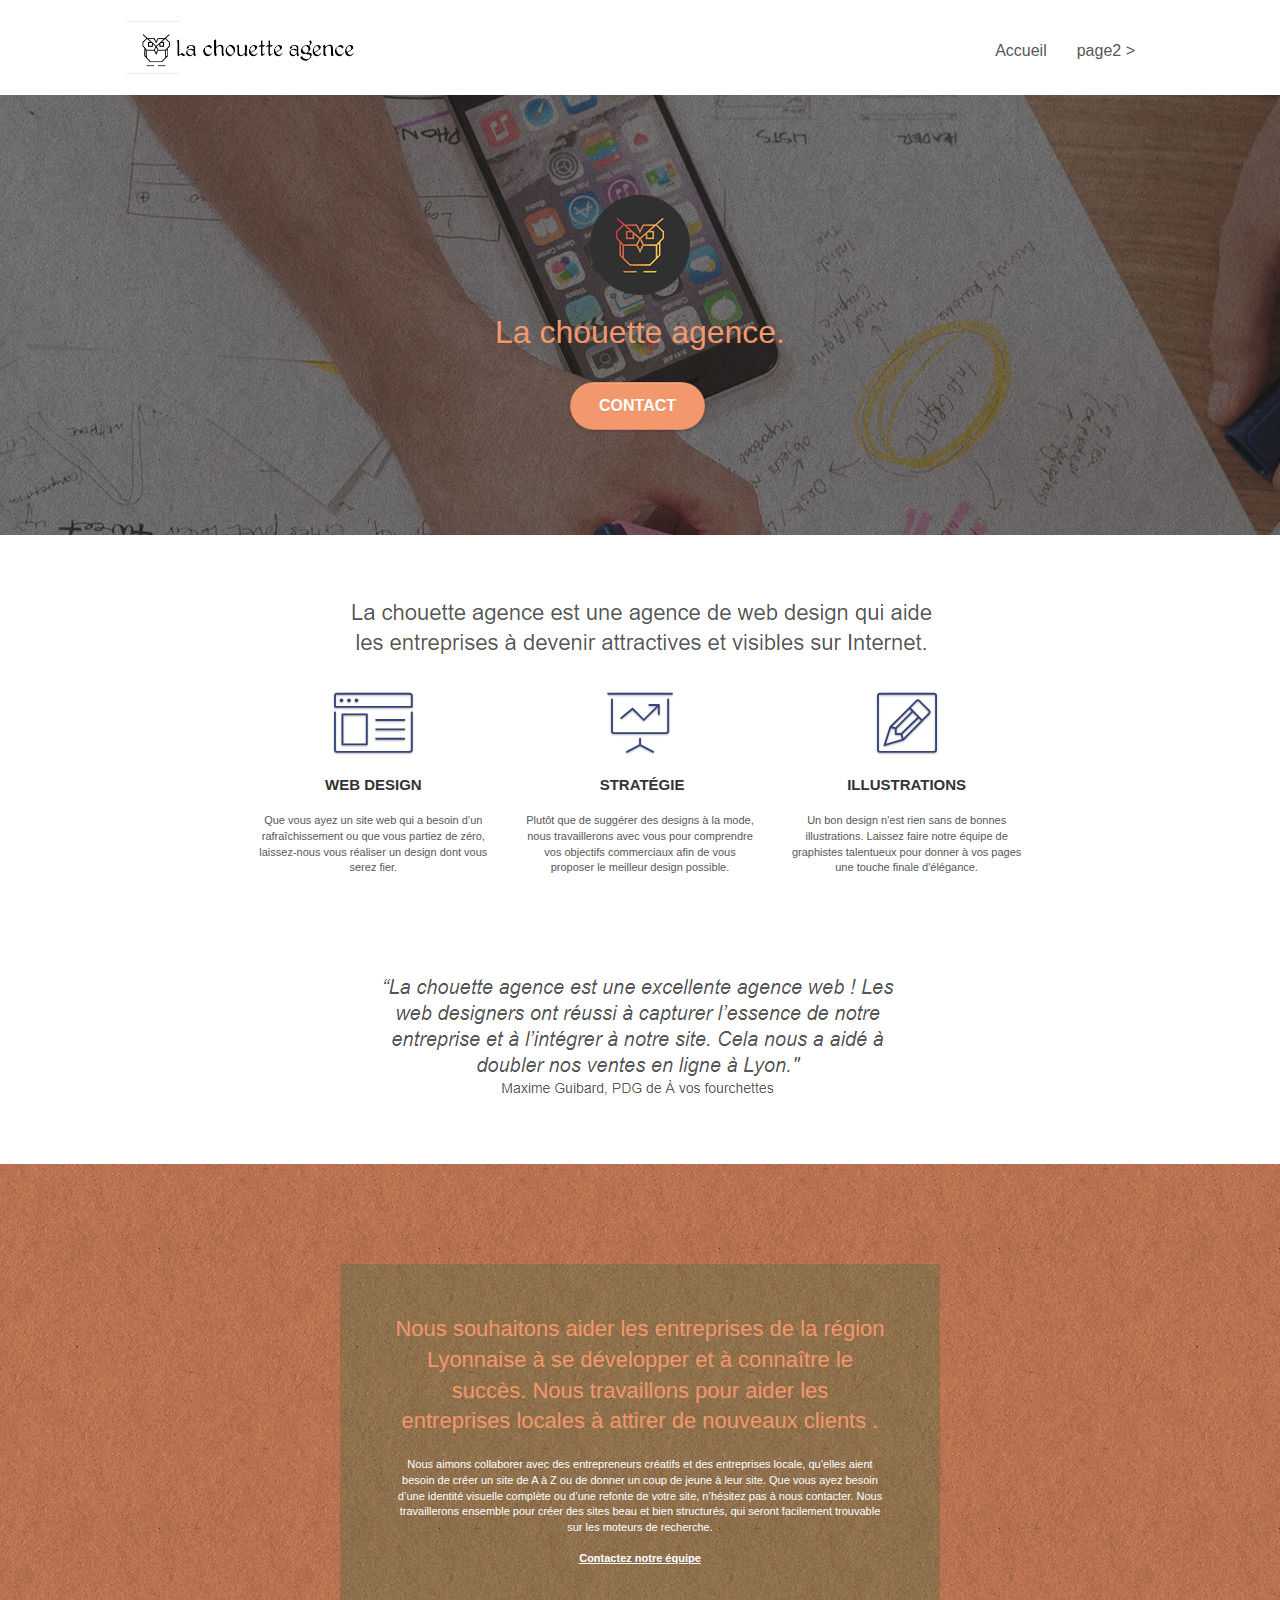
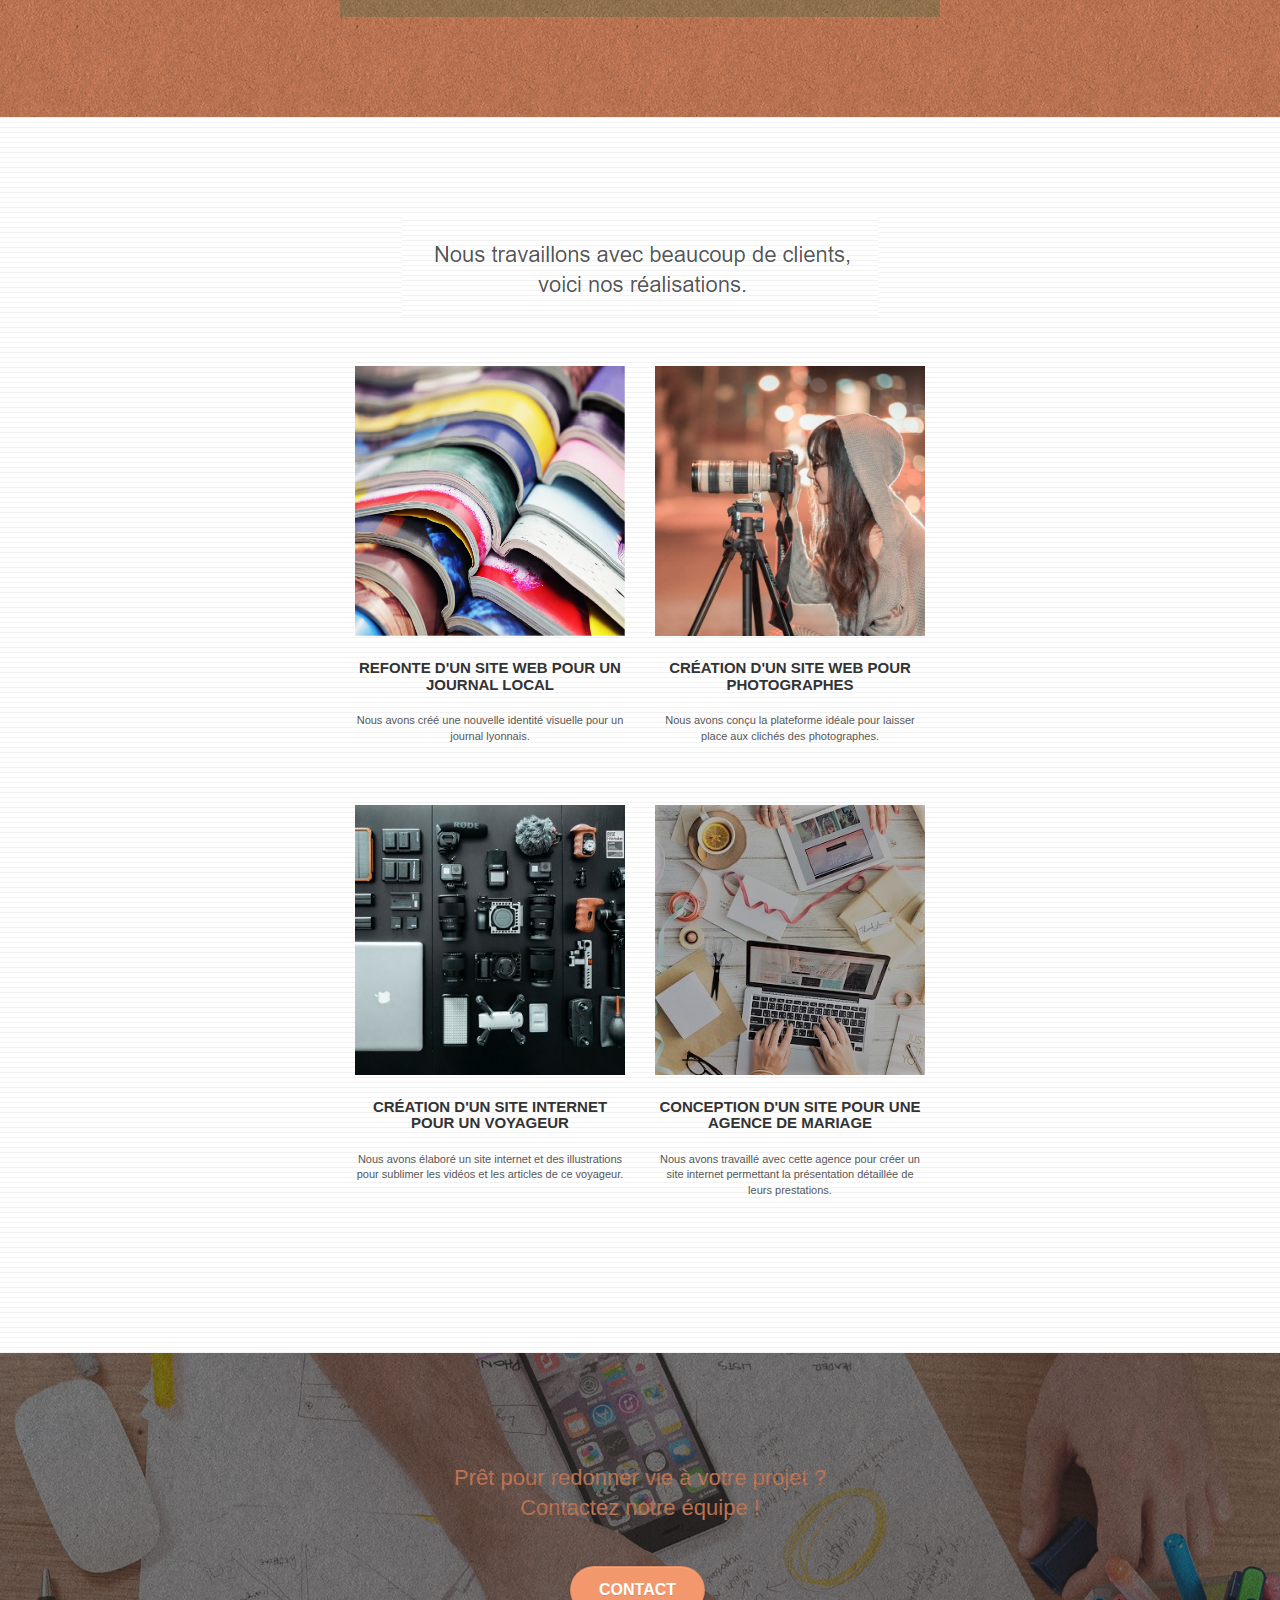
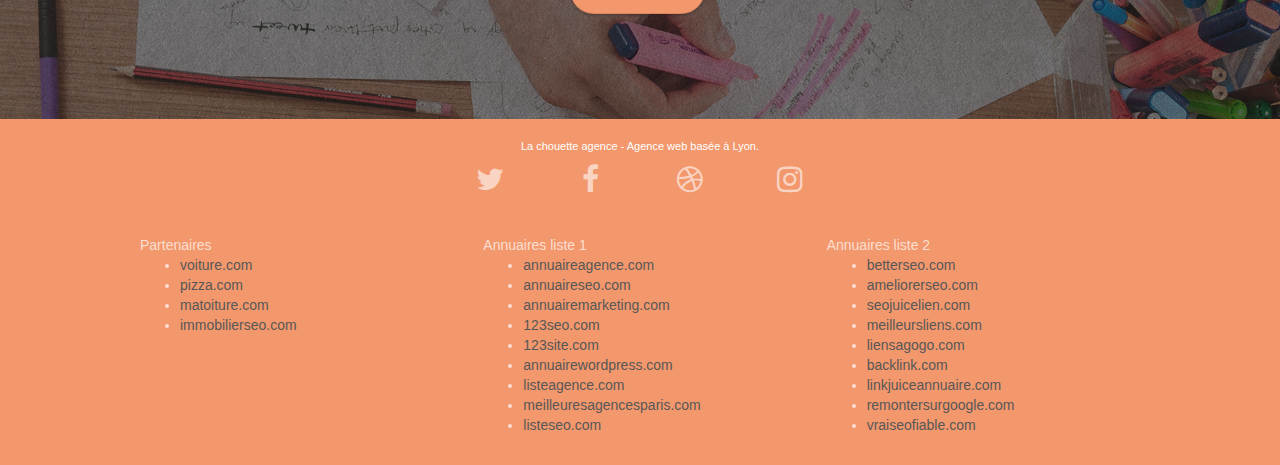
==== index.html @ da42b23b "Add project files" ====
<!doctype html>
<html lang="Default">
<head>
    <meta charset="utf-8">
    <meta name="keywords" content="seo, google, site web, site internet, agence design paris, agence design, agence design,agence design,agence design,agence design,agence design,agence design,agence design,agence design">
    <meta name="description" content="">
    <meta name="viewport" content="width=device-width, initial-scale=1.0, viewport-fit=cover">
    <link rel="shortcut icon" type="image/png" href="favicon.jpg">
    
	<link rel="stylesheet" type="text/css" href="./css/bootstrap.css">
	<link rel="stylesheet" type="text/css" href="style.css">
	<link rel="stylesheet" type="text/css" href="./css/font-awesome.css">
	<link rel="stylesheet" type="text/css" href="./css/et-line.css">
	
    
	<script src="./js/jquery-2.1.0.js"></script>
	<script src="./js/bootstrap.js"></script>
	<script src="./js/blocs.js"></script>
	<script src="./js/jquery.touchSwipe.js" defer></script>
	<script src="./js/gmaps.js"></script>

    <title>.</title>

    
<!-- Analytics -->
 
<!-- Analytics END -->
    
</head>
<body>
<!-- Principal conteneur -->
<div class="page-container">
    
<!-- bloc-0 -->
<div class="bloc bgc-white l-bloc " id="bloc-0">
	<div class="container bloc-sm">

		<nav class="navbar row">
			<div class="navbar-header">
				<div class="keywords" style="color:#cccccc;font-size:1px;">Agence web à paris, stratégie web, web design, illustrations, design de site web, site web, web, internet, site internet, site</div>
				<a class="navbar-brand" href="index.html"><img src="img/la-chouette-agence.png" alt="paris web design logo agence web meilleure agence" height="40" /></a>
				<div class="keywords" style="color:#cccccc;font-size:1px;">Agence web à paris, stratégie web, web design, illustrations, design de site web, site web, web, internet, site internet, site</div>
				<button id="nav-toggle" type="button" class="ui-navbar-toggle navbar-toggle" data-toggle="collapse" data-target=".navbar-1">
					<span class="sr-only">Toggle navigation</span><span class="icon-bar"></span><span class="icon-bar"></span><span class="icon-bar"></span>
				</button>
			</div>
			<div class="collapse navbar-collapse navbar-1 special-dropdown-nav">
				<ul class="site-navigation nav navbar-nav">
					<li>
						<a href="index.html">Accueil</a>
					</li>
					<li>
					</li>
					<li>
						<a href="page2.html">page2 &gt;</a>
					</li>
				</ul>
			</div>
		</nav>
	</div>
</div>
<!-- bloc-0 END -->

<!-- bloc-1-presentation -->
<div class="bloc bgc-dark-slate-blue bg-banniere d-bloc bg-t-edge bloc-bg-texture texture-paper b-parallax" id="bloc-1-hero">
	<div class="container bloc-lg">
		<div class="row tight-width-whitespace">
			<div class="col-sm-12">
				<img src="img/logo.png" class="center-block image-resize-mode" width="100" alt="La chouette agence, agence web paris, création logo paris" />
				<h1 class="text-center hero-bloc-text tc-white ">
					La chouette agence.
				</h1>
				<div class="text-center">
					<a href="page2.html" class="btn btn-lg btn-clean btn-rd cta-hero btn-atomic-tangerine" id="cta-hero">Contact</a>
				</div>
			</div>
		</div>
	</div>
</div>
<!-- bloc-1-presentation END -->

<!-- bloc-2-services -->
<div class="bloc bgc-white l-bloc" id="bloc-2-services">
	<div class="container bloc-md">
		<div class="row">
			<div class="col-sm-12 text-center">
				<img alt="agence web, agence web paris, web design paris, stratégie web" src="img/title.png" />
			</div>
		</div>
		<div class="row voffset-lg med-width-whitespace">
			<div class="col-sm-4">
				<div class="text-center">
					<span class="et-icon-browser sm-shadow icon-dark-slate-blue icons icon-lg"></span>
				</div>
				<h3 class="mg-md text-center">
					Web design
				</h3>
				<p class="text-center ">
					Que vous ayez un site web qui a besoin d&rsquo;un rafraîchissement ou que vous partiez de zéro, laissez-nous vous réaliser un design dont vous serez fier.
				</p>
			</div>
			<div class="col-sm-4">
				<div class="text-center">
					<span class="et-icon-presentation sm-shadow icon-dark-slate-blue icons icon-lg"></span>
				</div>
				<h3 class="mg-md text-center">
					&nbsp;Stratégie
				</h3>
				<p class="text-center ">
					Plutôt que de suggérer des designs à la mode, nous travaillerons avec vous pour comprendre vos objectifs commerciaux afin de vous proposer le meilleur design possible.<br>
				</p>
			</div>
			<div class="col-sm-4">
				<div class="text-center">
					<span class="et-icon-edit sm-shadow icon-dark-slate-blue icons icon-lg"></span>
				</div>
				<h3 class="mg-md text-center">
					Illustrations
				</h3>
				<p class="text-center ">
					Un bon design n'est rien sans de bonnes illustrations. Laissez faire notre équipe de graphistes talentueux pour donner à vos pages une touche finale d'élégance.
				</p>
			</div>
		</div>
		<div class="row voffset-lg voffset">
			<div class="col-xs-12 col-md-8 col-md-offset-2 text-center">
				<img alt="agence web, agence web paris, web design paris, stratégie web" src="img/citation.png" />

			</div>
		</div>
	</div>
</div>
<!-- bloc-2-services END -->

<!-- bloc-3-what-i-do -->
<div class="bloc tc-white bgc-atomic-tangerine bg-presentation d-bloc bloc-bg-texture texture-paper b-parallax" id="bloc-3-what-i-do">
	<div class="container bloc-lg">
		<div class="row tight-width-whitespace black-background">
			<div class="col-sm-12">
				<h2 class="mg-md text-center tc-white">
					Nous souhaitons aider les entreprises de la région Lyonnaise à se développer et à connaître le succès. Nous travaillons pour aider les entreprises locales à attirer de nouveaux clients .<br>
				</h2>
				<p class="text-center white">
					Nous aimons collaborer avec des entrepreneurs créatifs et des entreprises locale, qu’elles aient besoin de créer un site de A à Z ou de donner un coup de jeune à leur site. Que vous ayez besoin d’une identité visuelle complète ou d’une refonte de votre site, n’hésitez pas à nous contacter. Nous travaillerons ensemble pour créer des sites beau et bien structurés, qui seront facilement trouvable sur les moteurs de recherche. <br><br><a class="ltc-white bold-link" href="page2.html">Contactez notre équipe</a><br>
				</p>
			</div>
		</div>
	</div>
</div>
<!-- bloc-3-what-i-do END -->

<!-- bloc-4-portfolio -->
<div class="bloc bgc-white bg-lines-h2-bg bg-repeat l-bloc" id="bloc-4-portfolio">
	<div class="container bloc-lg">
		<div class="row">
			<div class="col-sm-12 text-center">
				<img alt="agence web, agence web paris, web design paris, stratégie web" src="img/title2.png" />
			</div>
		</div>
		<div class="row tight-width-whitespace portfolio-row">
			<div class="col-sm-6">
				<a href="#" data-lightbox="img/1.jpg" data-gallery-id="gallery-1" data-caption="Refonte d'un site web pour un journal local" data-frame="snapshot-lb"><img src="img/1.jpg" alt="paris web design logo agence web meilleure agence et refonte site web journal" class="img-responsive portfolio-thumb" /></a>
				<h3 class="mg-md text-center">
					Refonte d'un site web pour un journal local
				</h3>
				<p class="text-center">
					Nous avons créé une nouvelle identité visuelle pour un journal lyonnais.
				</p>
			</div>
			<div class="col-sm-6">
				<a href="#" data-lightbox="img/2.jpg" data-gallery-id="gallery-1" data-caption="Création d'un site web pour photographes" data-frame="snapshot-lb"><img src="img/2.jpg" class="img-responsive portfolio-thumb" alt="paris web design logo agence web meilleure agence, Création d'un site web pour photographes" /></a>
				<h3 class="mg-md text-center">
					Création d'un site web pour photographes
				</h3>
				<p class="text-center">
					Nous avons conçu la plateforme idéale pour laisser place aux clichés des photographes.
				</p>
			</div>
		</div>
		<div class="row tight-width-whitespace portfolio-row">
			<div class="col-sm-6">
				<a href="#" data-lightbox="img/3.bmp" data-gallery-id="gallery-1" data-caption="Création d'un site internet pour un voyageur" data-frame="snapshot-lb"><img src="img/3.bmp" class="img-responsive portfolio-thumb" alt="paris web design logo agence web meilleure agence, Création d'un site web pour voyageur"/></a>
				<h3 class="mg-md text-center">
					Création d'un site internet pour un voyageur
				</h3>
				<p class="text-center">
					Nous avons élaboré un site internet et des illustrations pour sublimer les vidéos et les articles de ce voyageur.
				</p>
			</div>
			<div class="col-sm-6">
				<a href="#" data-lightbox="img/4.bmp" data-gallery-id="gallery-1" data-caption="Conception d'un site pour une agence de mariage" data-frame="snapshot-lb"><img src="img/4.bmp" class="img-responsive portfolio-thumb" alt="paris web design logo agence web meilleure agence, Création d'un site web pour agence de mariage" /></a>
				<h3 class="mg-md text-center">
					Conception d'un site pour une agence de mariage
				</h3>
				<p class="text-center">
					Nous avons travaillé avec cette agence pour créer un site internet permettant la présentation détaillée de leurs prestations.
				</p>
			</div>
		</div>
	</div>
</div>
<!-- bloc-4-portfolio END -->

<!-- bloc-5-cta -->
<div class="bloc bgc-dark-slate-blue bg-banniere d-bloc bloc-bg-texture texture-paper" id="bloc-5-cta">
	<div class="container bloc-lg">
		<div class="row">
			<h2 class="mg-md text-center tc-white">
				Prêt pour redonner vie à votre projet ?<br>Contactez notre équipe !
			</h2>
			<div class="col-sm-12 text-center">
				<a href="page2.html" class="btn btn-atomic-tangerine btn-clean btn-rd btn-lg cta-hero">Contact</a>
			</div>
		</div>
	</div>
</div>
<!-- bloc-5-cta END -->

<!-- Footer - bloc-8 -->
<div class="bloc bgc-atomic-tangerine d-bloc" id="bloc-8">
	<div class="container bloc-sm">
		<div class="row">
			<div class="col-sm-12">
				<p class="text-center white">
					La chouette agence - Agence web basée à Lyon.<br>
				</p>
				<div class="row row-no-gutters social">
					<div class="col-sm-3">
						<div class="text-center">
							<a class="social" href="index.html"><span class="fa fa-twitter icon-md"></span></a>
						</div>
					</div>
					<div class="col-sm-3">
						<div class="text-center">
							<a class="social" href="index.html"><span class="fa fa-facebook icon-md"></span></a>
						</div>
					</div>
					<div class="col-sm-3">
						<div class="text-center">
							<a class="social" href="index.html"><span class="fa fa-dribbble icon-md"></span></a>
						</div>
					</div>
					<div class="col-sm-3">
						<div class="text-center">
							<a class="social" href="index.html"><span class="fa fa-instagram icon-md"></span></a>
						</div>
					</div>
					<div class="keywords" style="color:#F3976C;">Agence web à paris, stratégie web, web design, illustrations, design de site web, site web, web, internet, site internet, site</div>
				</div>
				<div class="row">
					<div class="col-sm-4">
						Partenaires
							<ul>
								<li><a href="voiture.com">voiture.com</a></li>
								<li><a href="pizza.com">pizza.com</a></li>
								<li><a href="matoiture.com">matoiture.com</a></li>
								<li><a href="immobilierseo.com">immobilierseo.com</a></li>
							</ul>		
					</div>
					<div class="col-sm-4">
						Annuaires liste 1
						<ul>
							<li><a href="annuaireagence.com">annuaireagence.com</a></li>
							<li><a href="annuaireseo.com">annuaireseo.com</a></li>
							<li><a href="annuairemarketing.com">annuairemarketing.com</a></li>
							<li><a href="123seoture.com">123seo.com</a></li>
							<li><a href="123site.com">123site.com</a></li>
							<li><a href="annuairewordpress.com">annuairewordpress.com</a></li>
							<li><a href="listeagence.com">listeagence.com</a></li>
							<li><a href="meilleuresagencesparis.com">meilleuresagencesparis.com</a></li>
							<li><a href="listeseo.com">listeseo.com</a></li>
						</ul>
					</div>
					<div class="col-sm-4">
						Annuaires liste 2
						<ul>
							<li><a href="betterseo.com">betterseo.com</a></li>
							<li><a href="ameliorerseo.com">ameliorerseo.com</a></li>
							<li><a href="seojuicelien.com">seojuicelien.com</a></li>
							<li><a href="meilleursliens.com">meilleursliens.com</a></li>
							<li><a href="liensagogo.com">liensagogo.com</a></li>
							<li><a href="backlink.com">backlink.com</a></li>
							<li><a href="linkjuiceannuaire.com">linkjuiceannuaire.com</a></li>
							<li><a href="remontersurgoogle.com">remontersurgoogle.com</a></li>
							<li><a href="vraiseofiable.com">vraiseofiable.com</a></li>
						</ul>
					</div>
				</div>
			</div>
		</div>
	</div>
</div>
<!-- Footer - bloc-8 END -->

</div>
<!-- Principal conteneur END -->
    

</body>
</html>
---- style.css ----
body {
    margin: 0;
    padding: 0;
    background: #FFF;
    overflow-x: hidden;
    -webkit-font-smoothing: antialiased;
    -moz-osx-font-smoothing: grayscale;
}

a,
button {
    transition: all .3s ease-in-out;
    outline: none!important;
}

a:hover {
    text-decoration: none;
    cursor: pointer;
}

#page-loading-blocs-notifaction {
    position: fixed;
    top: 0;
    bottom: 0;
    width: 100%;
    z-index: 100000;
    background: #FFFFFF url("img/pageload-spinner.gif") no-repeat center center;
}

.bloc {
    width: 100%;
    clear: both;
    background: 50% 50% no-repeat;
    padding: 0 50px;
    -webkit-background-size: cover;
    -moz-background-size: cover;
    -o-background-size: cover;
    background-size: cover;
    position: relative;
}

.bloc .container {
    padding-left: 0;
    padding-right: 0;
}

.bloc-lg {
    padding: 100px 50px;
}

.bloc-md {
    padding: 50px;
}

.bloc-sm {
    padding: 20px 50px;
}

.bg-center,
.bg-l-edge,
.bg-r-edge,
.bg-t-edge,
.bg-b-edge,
.bg-tl-edge,
.bg-bl-edge,
.bg-tr-edge,
.bg-br-edge,
.bg-repeat {
    -webkit-background-size: auto!important;
    -moz-background-size: auto!important;
    -o-background-size: auto!important;
    background-size: auto!important;
}

.bg-repeat {
    background: repeat;
}

.bg-t-edge {
    background: top no-repeat;
}

.bloc-bg-texture::before {
    content: "";
    background-size: 2px 2px;
    position: absolute;
    top: 0;
    bottom: 0;
    left: 0;
    right: 0;
}

.texture-paper::before {
    background: url("img/texture-paper.png");
    background-size: 280px 280px;
}

.b-parallax {
    background-attachment: fixed;
}

.d-bloc {
    color: rgba(255, 255, 255, .7);
}

.d-bloc button:hover {
    color: rgba(255, 255, 255, .9);
}

.d-bloc .icon-round,
.d-bloc .icon-square,
.d-bloc .icon-rounded,
.d-bloc .icon-semi-rounded-a,
.d-bloc .icon-semi-rounded-b {
    border-color: rgba(255, 255, 255, .9);
}

.d-bloc .divider-h span {
    border-color: rgba(255, 255, 255, .2);
}

.d-bloc .a-btn,
.d-bloc .navbar a,
.d-bloc .navbar-brand,
.d-bloc a .icon-sm,
.d-bloc a .icon-md,
.d-bloc a .icon-lg,
.d-bloc a .icon-xl,
.d-bloc h1 a,
.d-bloc h2 a,
.d-bloc h3 a,
.d-bloc h4 a,
.d-bloc h5 a,
.d-bloc h6 a,
.d-bloc p a {
    color: rgba(255, 255, 255, .6);
}

.d-bloc .a-btn:hover,
.d-bloc .navbar a:hover,
.d-bloc .navbar-brand:hover,
.d-bloc a:hover .icon-sm,
.d-bloc a:hover .icon-md,
.d-bloc a:hover .icon-lg,
.d-bloc a:hover .icon-xl,
.d-bloc h1 a:hover,
.d-bloc h2 a:hover,
.d-bloc h3 a:hover,
.d-bloc h4 a:hover,
.d-bloc h5 a:hover,
.d-bloc h6 a:hover,
.d-bloc p a:hover {
    color: rgba(255, 255, 255, 1);
}

.d-bloc .navbar-toggle .icon-bar {
    background: rgba(255, 255, 255, 1);
}

.d-bloc .btn-wire,
.d-bloc .btn-wire:hover {
    color: rgba(255, 255, 255, 1);
    border-color: rgba(255, 255, 255, 1);
}

.d-bloc .panel {
    color: rgba(0, 0, 0, .5);
}

.d-bloc .panel button:hover {
    color: rgba(0, 0, 0, .7);
}

.d-bloc .panel icon {
    border-color: rgba(0, 0, 0, .7);
}

.d-bloc .panel .divider-h span {
    border-color: rgba(0, 0, 0, .1);
}

.d-bloc .panel .a-btn {
    color: rgba(0, 0, 0, .6);
}

.d-bloc .panel .a-btn:hover {
    color: rgba(0, 0, 0, 1);
}

.d-bloc .panel .btn-wire,
.d-bloc .panel .btn-wire:hover {
    color: rgba(0, 0, 0, .7);
    border-color: rgba(0, 0, 0, .3);
}

.d-bloc .panel,
.l-bloc {
    color: rgba(0, 0, 0, .5);
}

.d-bloc .panel button:hover,
.l-bloc button:hover {
    color: rgba(0, 0, 0, .7);
}

.l-bloc .icon-round,
.l-bloc .icon-square,
.l-bloc .icon-rounded,
.l-bloc .icon-semi-rounded-a,
.l-bloc .icon-semi-rounded-b {
    border-color: rgba(0, 0, 0, .7);
}

.d-bloc .panel .divider-h span,
.l-bloc .divider-h span {
    border-color: rgba(0, 0, 0, .1);
}

.d-bloc .panel .a-btn,
.l-bloc .a-btn,
.l-bloc .navbar a,
.l-bloc .navbar-brand,
.l-bloc a .icon-sm,
.l-bloc a .icon-md,
.l-bloc a .icon-lg,
.l-bloc a .icon-xl,
.l-bloc h1 a,
.l-bloc h2 a,
.l-bloc h3 a,
.l-bloc h4 a,
.l-bloc h5 a,
.l-bloc h6 a,
.l-bloc p a {
    color: rgba(0, 0, 0, .6);
}

.d-bloc .panel .a-btn:hover,
.l-bloc .a-btn:hover,
.l-bloc .navbar a:hover,
.l-bloc .navbar-brand:hover,
.l-bloc a:hover .icon-sm,
.l-bloc a:hover .icon-md,
.l-bloc a:hover .icon-lg,
.l-bloc a:hover .icon-xl,
.l-bloc h1 a:hover,
.l-bloc h2 a:hover,
.l-bloc h3 a:hover,
.l-bloc h4 a:hover,
.l-bloc h5 a:hover,
.l-bloc h6 a:hover,
.l-bloc p a:hover {
    color: rgba(0, 0, 0, 1);
}

.l-bloc .navbar-toggle .icon-bar {
    color: rgba(0, 0, 0, .6);
}

.d-bloc .panel .btn-wire,
.d-bloc .panel .btn-wire:hover,
.l-bloc .btn-wire,
.l-bloc .btn-wire:hover {
    color: rgba(0, 0, 0, .7);
    border-color: rgba(0, 0, 0, .3);
}

.voffset {
    margin-top: 30px;
}

.voffset-lg {
    margin-top: 80px;
}

.row-no-gutters {
    margin-right: 0;
    margin-left: 0;
}

.row.row-no-gutters > [class^="col-"],
.row.row-no-gutters > [class*=" col-"] {
    padding-right: 0;
    padding-left: 0;
}

#bloc-1-hero h1 {
    font-size: 32px;
}

.navbar {
    margin-bottom: 0;
    z-index: 1;
}

.navbar-brand {
    height: auto;
    padding: 3px 15px;
    font-size: 25px;
    font-weight: normal;
    font-weight: 600;
    line-height: 44px;
}

.navbar-brand img {
    max-height: 200px;
    margin: 0 5px 0 0;
    display: inline;
}

.navbar-brand img[src$=svg] {
    min-width: 100px;
}

.nav-center .navbar-brand img {
    margin: 0;
}

.navbar .nav {
    padding-top: 2px;
    margin-right: -16px;
    float: right;
    z-index: 1;
}

.nav > li {
    float: left;
    margin-top: 4px;
    font-size: 16px;
}

.navbar-nav .open .dropdown-menu > li > a {
    text-align: inherit;
}

.nav > li a:hover,
.nav > li a:focus {
    background: transparent;
}

.navbar-toggle {
    margin: 10px 10px 0 0;
    border: 0px;
}

.navbar-toggle:hover {
    background: transparent!important;
}

.navbar-toggle .icon-bar {
    background-color: rgba(0, 0, 0, .5);
    width: 26px;
}

.nav-invert .navbar .nav {
    float: left;
}

.nav-invert .navbar-header,
.nav-invert .navbar-brand {
    float: right;
    position: relative;
    z-index: 2;
}

@media (min-width: 768px) {
    .site-navigation {
        position: absolute;
        top: 50%;
        right: 20px;
        transform: translate(0, -50%);
        -webkit-transform: translateY(-50%);
    }
    .nav > li .dropdown-menu a,
    .nav > li .dropdown-menu a:hover {
        color: #484848;
    }
    .nav-invert .site-navigation {
        left: 0;
        right: 0;
    }
    .nav-center {
        text-align: center;
    }
    .nav-center .navbar-header {
        width: 100%;
    }
    .nav-center .navbar-header,
    .nav-center .navbar-brand,
    .nav-center .nav > li {
        float: none;
        display: inline-block;
    }
    .nav-center .site-navigation {
        position: relative;
        width: 100%;
        right: 0;
        margin-right: 0px;
        margin-top: 20px;
    }
    .nav-center.mini-nav .navbar-toggle {
        float: none;
        margin: 10px auto 0;
    }
}

.nav > li > .dropdown a {
    background: none!important;
    display: block;
    padding: 14px 15px;
}

nav .caret {
    margin: 0 5px;
}

.dropdown-menu .dropdown-menu {
    top: -8px;
    left: 100%;
}

.dropdown-menu .dropmenu-flow-right {
    top: 100%;
    left: 0;
    margin-left: -1px;
    border-top-left-radius: 0;
    border-top-right-radius: 0;
}

.dropdown-menu .dropdown span {
    border: 4px solid black;
    border-top-color: transparent;
    border-right-color: transparent;
    border-bottom-color: transparent;
    margin: 6px -5px 0 0!important;
    float: right;
}

.mg-md {
    margin-top: 10px;
    margin-bottom: 20px;
}

.mg-lg {
    margin-top: 10px;
    margin-bottom: 40px;
}

.btn {
    margin: 0 5px 5px 0;
}

.btn.pull-right {
    margin: 0 0 5px 5px;
}

.btn-d,
.btn-d:hover,
.btn-d:focus {
    color: #FFF;
    background: rgba(0, 0, 0, .3);
}

button {
    outline: none!important;
}

.btn-rd {
    border-radius: 40px;
}

.btn-clean {
    border: 1px solid rgba(0, 0, 0, .08);
    border-bottom-color: rgba(0, 0, 0, .1);
    text-shadow: 0 1px 0 rgba(0, 0, 1, .1);
    box-shadow: 0 1px 3px rgba(0, 0, 1, .25), inset 0 1px 0 0 rgba(255, 255, 255, .15);
}

.icon-md {
    font-size: 30px!important;
}

.icon-lg {
    font-size: 60px!important;
}

.sm-shadow {
    text-shadow: 0 1px 2px rgba(0, 0, 0, .3);
}

.panel-sq,
.panel-sq .panel-heading,
.panel-sq .panel-footer {
    border-radius: 0;
}

.panel-rd {
    border-radius: 30px;
}

.panel-rd .panel-heading {
    border-radius: 29px 29px 0 0;
}

.panel-rd .panel-footer {
    border-radius: 0 0 29px 29px;
}

.form-control {
    border-color: rgba(0, 0, 0, .1);
    box-shadow: none;
}

.scrollToTop {
    width: 40px;
    height: 40px;
    position: fixed;
    bottom: 20px;
    right: 20px;
    opacity: 0;
    z-index: 500;
    transition: all .3s ease-in-out;
}

.scrollToTop span {
    margin-top: 6px;
}

.showScrollTop {
    font-size: 14px;
    opacity: 1;
}

a[data-lightbox] {
    position: relative;
    display: block;
    text-align: center;
}

a[data-lightbox]:hover::before {
    content: "+";
    font-family: "HelveticaNeue-Light", "Helvetica Neue Light", "Helvetica Neue", Helvetica, Arial;
    font-size: 32px;
    width: 50px;
    height: 50px;
    margin-left: -25px;
    border-radius: 50%;
    background: rgba(0, 0, 0, .6);
    color: #FFF;
    font-weight: 100;
    z-index: 1;
    position: absolute;
    top: 50%;
    transform: translateY(-50%);
    -webkit-transform: translateY(-50%);
}

a[data-lightbox]:hover img {
    opacity: 0.6;
    -webkit-animation-fill-mode: none;
    animation-fill-mode: none;
}

#lightbox-modal {
    display: flex;
    align-items: center;
}

#lightbox-modal .modal-dialog {
    width: 90%;
    max-width: 900px;
    margin: 0 auto 0;
}

#lightbox-modal .modal-dialog img {
    max-height: 90vh;
    margin: 0 auto;
}

.lightbox-caption {
    padding: 20px;
    color: #FFF;
    background: rgba(0, 0, 0, .5);
    position: absolute;
    left: 15px;
    right: 15px;
    bottom: 5px;
}

.close-lightbox {
    color: #FFF;
    font-size: 30px;
    position: absolute;
    top: 20px;
    right: 20px;
    z-index: 20;
    background: rgba(0, 0, 0, .5);
    border: none;
    line-height: 30px;
    padding: 0 9px 5px;
    opacity: 0.3;
}

.close-lightbox:hover,
.next-lightbox:hover,
.prev-lightbox:hover {
    opacity: 1.0;
    color: #FFF;
}

.next-lightbox,
.prev-lightbox {
    font-size: 20px;
    color: rgba(255, 255, 255, .9);
    background: rgba(0, 0, 0, .5);
    transition: all .2s ease-in-out;
    position: absolute;
    top: 45%;
    z-index: 1;
    opacity: 0.4;
}

.next-lightbox {
    padding: 6px 8px 1px 13px;
    right: 25px;
}

.prev-lightbox {
    padding: 6px 13px 1px 10px;
    left: 25px;
}

.snapshot-lb .modal-body {
    padding-bottom: 45px;
}

.snapshot-lb .lightbox-caption {
    padding: 0;
    color: rgba(0, 0, 0, .5);
    background: none;
}

h1,
h2,
h3,
h4,
h5,
h6,
p,
label,
.btn,
a {
    font-family: "helvetica";
    font-weight: 400;
    color: #575757!important;
}

.container {
    max-width: 1000px;
}

.hero-bloc-text {
    font-size: 38px;
}

.hero-bloc-text-sub {
    font-size: 36px;
}

.statement-bloc-text {
    line-height: 26px;
    font-style: italic;
    font-size: 20px;
    text-align: center;
    font-weight: lighter;
    max-width: 520px;
    margin: auto auto auto auto;
}

p {
    font-size: 11px;
}

.tight-width-whitespace {
    max-width: 600px;
    margin: auto auto auto auto;
}

.h1 {
    font-size: 20px;
    font-family: "Open Sans";
}

.cta-hero {
    margin-top: 22px;
    color: #FFFFFF!important;
    text-transform: uppercase;
    padding: 12px 28px 12px 28px;
    font-size: 16px;
    font-weight: 700;
}

.social {
    max-width: 400px;
    margin: auto auto auto auto;
}

h2 {
    font-size: 22px;
    line-height: 1.4em;
}

h3 {
    font-size: 15px;
    text-transform: uppercase;
    font-weight: 700;
    color: #333333!important;
}

.med-width-whitespace {
    max-width: 800px;
    margin: auto auto auto auto;
    box-shadow: 0px 0px 0px #000000;
}

h1 {
    color: #333333!important;
}

h4 {
    color: #333333!important;
}

.icons {
    margin-bottom: 14px;
    margin-top: 24px;
}

.white {
    color: #FFFFFF!important;
}

.portfolio-thumb {
    margin-bottom: 24px;
}

.portfolio-row {
    margin-bottom: 44px;
    margin-top: 50px;
}

.avatar {
    box-shadow: 0px 4px 9px rgba(0, 0, 0, 0.3);
}

.black-background {
    background-color: rgba(165, 147, 99, 0.7);
    padding: 40px 40px 40px 40px;
}

.bold-link {
    font-weight: 900;
    text-decoration: underline!important;
}

.bgc-white {
    background-color: #FFFFFF;
}

.bgc-dark-slate-blue {
    background-color: #364577;
}

.bgc-atomic-tangerine {
    background-color: #F3976C;
}

.tc-white {
    color: #F3976C!important;
}

.btn-atomic-tangerine {
    background: #F3976C;
    color: #FFFFFF!important;
}

.btn-atomic-tangerine:hover {
    background: #c27956!important;
    color: #FFFFFF!important;
}

.ltc-white {
    color: #FFFFFF!important;
}

.ltc-white:hover {
    color: #cccccc!important;
}

.ltc-atomic-tangerine {
    color: #F3976C!important;
}

.ltc-atomic-tangerine:hover {
    color: #c27956!important;
}

.icon-dark-slate-blue {
    color: #364577!important;
    border-color: #364577!important;
}

.bg-dots-bg {
    background-image: url("img/dots-bg.png");
}

.bg-lines-h2-bg {
    background-image: url("img/lines-h2-bg.png");
}

.bg-banniere {
    background-image: url("img/la-chouette-agence-banniere.jpg");
}

.bg-presentation {
    background-image: url("img/image-de-presentation.bmp");
}

@media (max-width: 1024px) {
    .bloc {
        padding-left: 20px;
        padding-right: 20px;
    }
    .bloc.full-width-bloc,
    .bloc-tile-2.full-width-bloc .container,
    .bloc-tile-3.full-width-bloc .container,
    .bloc-tile-4.full-width-bloc .container {
        padding-left: 0;
        padding-right: 0;
    }
}

@media (max-width: 992px) and (min-width: 768px) {
    .navbar .nav {
        max-width: 80%
    }
    .nav-center.navbar .nav {
        max-width: 100%
    }
}

@media only screen and (min-device-width: 768px) and (max-device-width: 1024px) and (orientation: landscape) {
    .b-parallax {
        background-attachment: scroll;
    }
}

@media only screen and (min-device-width: 1024px) and (max-device-width: 1366px) and (-webkit-min-device-pixel-ratio: 1.5) {
    .b-parallax {
        background-attachment: scroll;
    }
}

@media (max-width: 991px) {
    .container {
        width: 100%;
    }
    .b-parallax {
        background-attachment: scroll;
    }
    .page-container,
    #hero-bloc {
        overflow-x: hidden;
        position: relative;
    }
    .bloc {
        padding-left: constant(safe-area-inset-left);
        padding-right: constant(safe-area-inset-right);
    }
    .bloc-group,
    .bloc-group .bloc {
        display: block;
        width: 100%;
    }
    .bloc-fill-screen .fill-bloc-top-edge,
    .bloc-fill-screen .fill-bloc-bottom-edge {
        padding: 0 20px;
        padding-left: constant(safe-area-inset-left);
        padding-right: constant(safe-area-inset-right);
    }
}

@media (max-width: 767px) {
    .page-container {
        overflow-x: hidden;
        position: relative;
    }
    h1,
    h2,
    h3,
    h4,
    h5,
    h6,
    p,
    #disqus_thread {
        padding-left: 10px!important;
        padding-right: 10px!important;
    }
    .b-parallax {
        background-attachment: scroll;
    }
    .navbar .nav {
        padding-top: 0;
        border-top: 1px solid rgba(0, 0, 0, .2);
        float: none!important;
    }
    .navbar.row {
        margin-left: 0;
        margin-right: 0;
    }
    .site-navigation {
        position: inherit;
        transform: none;
        -webkit-transform: none;
        -ms-transform: none;
    }
    .nav > li {
        margin-top: 0;
        border-bottom: 1px solid rgba(0, 0, 0, .1);
        background: rgba(0, 0, 0, .05);
        text-align: left;
        padding-left: 15px;
        width: 100%;
    }
    .nav > li:hover {
        background: rgba(0, 0, 0, .08);
    }
    .dropdown .dropdown a .caret {
        float: none;
        margin: 5px 0 0 10px!important;
        border: 4px solid black;
        border-bottom-color: transparent;
        border-right-color: transparent;
        border-left-color: transparent;
    }
    #hero-bloc .navbar .nav {
        background: rgba(0, 0, 0, .8);
    }
    #hero-bloc .navbar .nav a {
        color: rgba(255, 255, 255, .6);
    }
    .hero {
        padding: 50px 0;
    }
    .hero-nav {
        left: -1px;
        right: -1px;
    }
    .navbar-collapse {
        padding: 0;
        overflow-x: hidden;
        -webkit-box-shadow: none;
        box-shadow: none;
    }
    .navbar-brand img {
        max-height: 40px;
        width: auto;
    }
    .nav-invert .navbar-header {
        float: none;
        width: 100%;
    }
    .nav-invert .navbar-toggle {
        float: left;
        margin-left: 10px;
    }
    .bloc {
        padding-left: 0;
        padding-right: 0;
    }
    .bloc-xxl,
    .bloc-xl,
    .bloc-lg {
        padding: 40px 0;
    }
    .bloc-sm,
    .bloc-md {
        padding-left: 0;
        padding-right: 0;
    }
    .bloc-tile-2 .container,
    .bloc-tile-3 .container,
    .bloc-tile-4 .container,
    .bloc-fill-screen .fill-bloc-top-edge,
    .bloc-fill-screen .fill-bloc-bottom-edge {
        padding-left: 0;
        padding-right: 0;
    }
    .a-block {
        padding: 0 10px;
    }
    .btn-dwn {
        display: none;
    }
    .voffset {
        margin-top: 5px;
    }
    .voffset-md {
        margin-top: 20px;
    }
    .voffset-lg {
        margin-top: 30px;
    }
    form {
        padding: 5px;
    }
    .close-lightbox {
        display: inline-block;
    }
    .blocsapp-device-iphone5 {
        background-size: 216px 425px;
        padding-top: 60px;
        width: 216px;
        height: 425px;
    }
    .blocsapp-device-iphone5 img {
        width: 180px;
        height: 320px;
    }
}

@media (max-width: 400px) {
    .bloc {
        padding-left: 0;
        padding-right: 0;
    }
}

@media (max-width: 767px) {
    .bloc-mob-center-text {
        text-align: center;
    }
}
---- css/et-line.css ----
@font-face {
    font-family: et-line;
    src: url(../fonts/et-line.eot);
    src: url(../fonts/et-line.eot?#iefix) format('embedded-opentype'), url(../fonts/et-line.woff) format('woff'), url(../fonts/et-line.ttf) format('truetype'), url(../fonts/et-line.svg#et-line) format('svg');
    font-weight: 400;
    font-style: normal
}

.et-icon-adjustments,
.et-icon-alarmclock,
.et-icon-anchor,
.et-icon-aperture,
.et-icon-attachment,
.et-icon-bargraph,
.et-icon-basket,
.et-icon-beaker,
.et-icon-bike,
.et-icon-book-open,
.et-icon-briefcase,
.et-icon-browser,
.et-icon-calendar,
.et-icon-camera,
.et-icon-caution,
.et-icon-chat,
.et-icon-circle-compass,
.et-icon-clipboard,
.et-icon-clock,
.et-icon-cloud,
.et-icon-compass,
.et-icon-desktop,
.et-icon-dial,
.et-icon-document,
.et-icon-documents,
.et-icon-download,
.et-icon-dribbble,
.et-icon-edit,
.et-icon-envelope,
.et-icon-expand,
.et-icon-facebook,
.et-icon-flag,
.et-icon-focus,
.et-icon-gears,
.et-icon-genius,
.et-icon-gift,
.et-icon-global,
.et-icon-globe,
.et-icon-googleplus,
.et-icon-grid,
.et-icon-happy,
.et-icon-hazardous,
.et-icon-heart,
.et-icon-hotairballoon,
.et-icon-hourglass,
.et-icon-key,
.et-icon-laptop,
.et-icon-layers,
.et-icon-lifesaver,
.et-icon-lightbulb,
.et-icon-linegraph,
.et-icon-linkedin,
.et-icon-lock,
.et-icon-magnifying-glass,
.et-icon-map,
.et-icon-map-pin,
.et-icon-megaphone,
.et-icon-mic,
.et-icon-mobile,
.et-icon-newspaper,
.et-icon-notebook,
.et-icon-paintbrush,
.et-icon-paperclip,
.et-icon-pencil,
.et-icon-phone,
.et-icon-picture,
.et-icon-pictures,
.et-icon-piechart,
.et-icon-presentation,
.et-icon-pricetags,
.et-icon-printer,
.et-icon-profile-female,
.et-icon-profile-male,
.et-icon-puzzle,
.et-icon-quote,
.et-icon-recycle,
.et-icon-refresh,
.et-icon-ribbon,
.et-icon-rss,
.et-icon-sad,
.et-icon-scissors,
.et-icon-scope,
.et-icon-search,
.et-icon-shield,
.et-icon-speedometer,
.et-icon-strategy,
.et-icon-streetsign,
.et-icon-tablet,
.et-icon-target,
.et-icon-telescope,
.et-icon-toolbox,
.et-icon-tools,
.et-icon-tools-2,
.et-icon-trophy,
.et-icon-tumblr,
.et-icon-twitter,
.et-icon-upload,
.et-icon-video,
.et-icon-wallet,
.et-icon-wine {
    font-family: et-line;
    speak: none;
    font-style: normal;
    font-weight: 400;
    font-variant: normal;
    text-transform: none;
    line-height: 1;
    -webkit-font-smoothing: antialiased;
    -moz-osx-font-smoothing: grayscale;
    display: inline-block
}

.et-icon-mobile:before {
    content: "\e000"
}

.et-icon-laptop:before {
    content: "\e001"
}

.et-icon-desktop:before {
    content: "\e002"
}

.et-icon-tablet:before {
    content: "\e003"
}

.et-icon-phone:before {
    content: "\e004"
}

.et-icon-document:before {
    content: "\e005"
}

.et-icon-documents:before {
    content: "\e006"
}

.et-icon-search:before {
    content: "\e007"
}

.et-icon-clipboard:before {
    content: "\e008"
}

.et-icon-newspaper:before {
    content: "\e009"
}

.et-icon-notebook:before {
    content: "\e00a"
}

.et-icon-book-open:before {
    content: "\e00b"
}

.et-icon-browser:before {
    content: "\e00c"
}

.et-icon-calendar:before {
    content: "\e00d"
}

.et-icon-presentation:before {
    content: "\e00e"
}

.et-icon-picture:before {
    content: "\e00f"
}

.et-icon-pictures:before {
    content: "\e010"
}

.et-icon-video:before {
    content: "\e011"
}

.et-icon-camera:before {
    content: "\e012"
}

.et-icon-printer:before {
    content: "\e013"
}

.et-icon-toolbox:before {
    content: "\e014"
}

.et-icon-briefcase:before {
    content: "\e015"
}

.et-icon-wallet:before {
    content: "\e016"
}

.et-icon-gift:before {
    content: "\e017"
}

.et-icon-bargraph:before {
    content: "\e018"
}

.et-icon-grid:before {
    content: "\e019"
}

.et-icon-expand:before {
    content: "\e01a"
}

.et-icon-focus:before {
    content: "\e01b"
}

.et-icon-edit:before {
    content: "\e01c"
}

.et-icon-adjustments:before {
    content: "\e01d"
}

.et-icon-ribbon:before {
    content: "\e01e"
}

.et-icon-hourglass:before {
    content: "\e01f"
}

.et-icon-lock:before {
    content: "\e020"
}

.et-icon-megaphone:before {
    content: "\e021"
}

.et-icon-shield:before {
    content: "\e022"
}

.et-icon-trophy:before {
    content: "\e023"
}

.et-icon-flag:before {
    content: "\e024"
}

.et-icon-map:before {
    content: "\e025"
}

.et-icon-puzzle:before {
    content: "\e026"
}

.et-icon-basket:before {
    content: "\e027"
}

.et-icon-envelope:before {
    content: "\e028"
}

.et-icon-streetsign:before {
    content: "\e029"
}

.et-icon-telescope:before {
    content: "\e02a"
}

.et-icon-gears:before {
    content: "\e02b"
}

.et-icon-key:before {
    content: "\e02c"
}

.et-icon-paperclip:before {
    content: "\e02d"
}

.et-icon-attachment:before {
    content: "\e02e"
}

.et-icon-pricetags:before {
    content: "\e02f"
}

.et-icon-lightbulb:before {
    content: "\e030"
}

.et-icon-layers:before {
    content: "\e031"
}

.et-icon-pencil:before {
    content: "\e032"
}

.et-icon-tools:before {
    content: "\e033"
}

.et-icon-tools-2:before {
    content: "\e034"
}

.et-icon-scissors:before {
    content: "\e035"
}

.et-icon-paintbrush:before {
    content: "\e036"
}

.et-icon-magnifying-glass:before {
    content: "\e037"
}

.et-icon-circle-compass:before {
    content: "\e038"
}

.et-icon-linegraph:before {
    content: "\e039"
}

.et-icon-mic:before {
    content: "\e03a"
}

.et-icon-strategy:before {
    content: "\e03b"
}

.et-icon-beaker:before {
    content: "\e03c"
}

.et-icon-caution:before {
    content: "\e03d"
}

.et-icon-recycle:before {
    content: "\e03e"
}

.et-icon-anchor:before {
    content: "\e03f"
}

.et-icon-profile-male:before {
    content: "\e040"
}

.et-icon-profile-female:before {
    content: "\e041"
}

.et-icon-bike:before {
    content: "\e042"
}

.et-icon-wine:before {
    content: "\e043"
}

.et-icon-hotairballoon:before {
    content: "\e044"
}

.et-icon-globe:before {
    content: "\e045"
}

.et-icon-genius:before {
    content: "\e046"
}

.et-icon-map-pin:before {
    content: "\e047"
}

.et-icon-dial:before {
    content: "\e048"
}

.et-icon-chat:before {
    content: "\e049"
}

.et-icon-heart:before {
    content: "\e04a"
}

.et-icon-cloud:before {
    content: "\e04b"
}

.et-icon-upload:before {
    content: "\e04c"
}

.et-icon-download:before {
    content: "\e04d"
}

.et-icon-target:before {
    content: "\e04e"
}

.et-icon-hazardous:before {
    content: "\e04f"
}

.et-icon-piechart:before {
    content: "\e050"
}

.et-icon-speedometer:before {
    content: "\e051"
}

.et-icon-global:before {
    content: "\e052"
}

.et-icon-compass:before {
    content: "\e053"
}

.et-icon-lifesaver:before {
    content: "\e054"
}

.et-icon-clock:before {
    content: "\e055"
}

.et-icon-aperture:before {
    content: "\e056"
}

.et-icon-quote:before {
    content: "\e057"
}

.et-icon-scope:before {
    content: "\e058"
}

.et-icon-alarmclock:before {
    content: "\e059"
}

.et-icon-refresh:before {
    content: "\e05a"
}

.et-icon-happy:before {
    content: "\e05b"
}

.et-icon-sad:before {
    content: "\e05c"
}

.et-icon-facebook:before {
    content: "\e05d"
}

.et-icon-twitter:before {
    content: "\e05e"
}

.et-icon-googleplus:before {
    content: "\e05f"
}

.et-icon-rss:before {
    content: "\e060"
}

.et-icon-tumblr:before {
    content: "\e061"
}

.et-icon-linkedin:before {
    content: "\e062"
}

.et-icon-dribbble:before {
    content: "\e063"
}
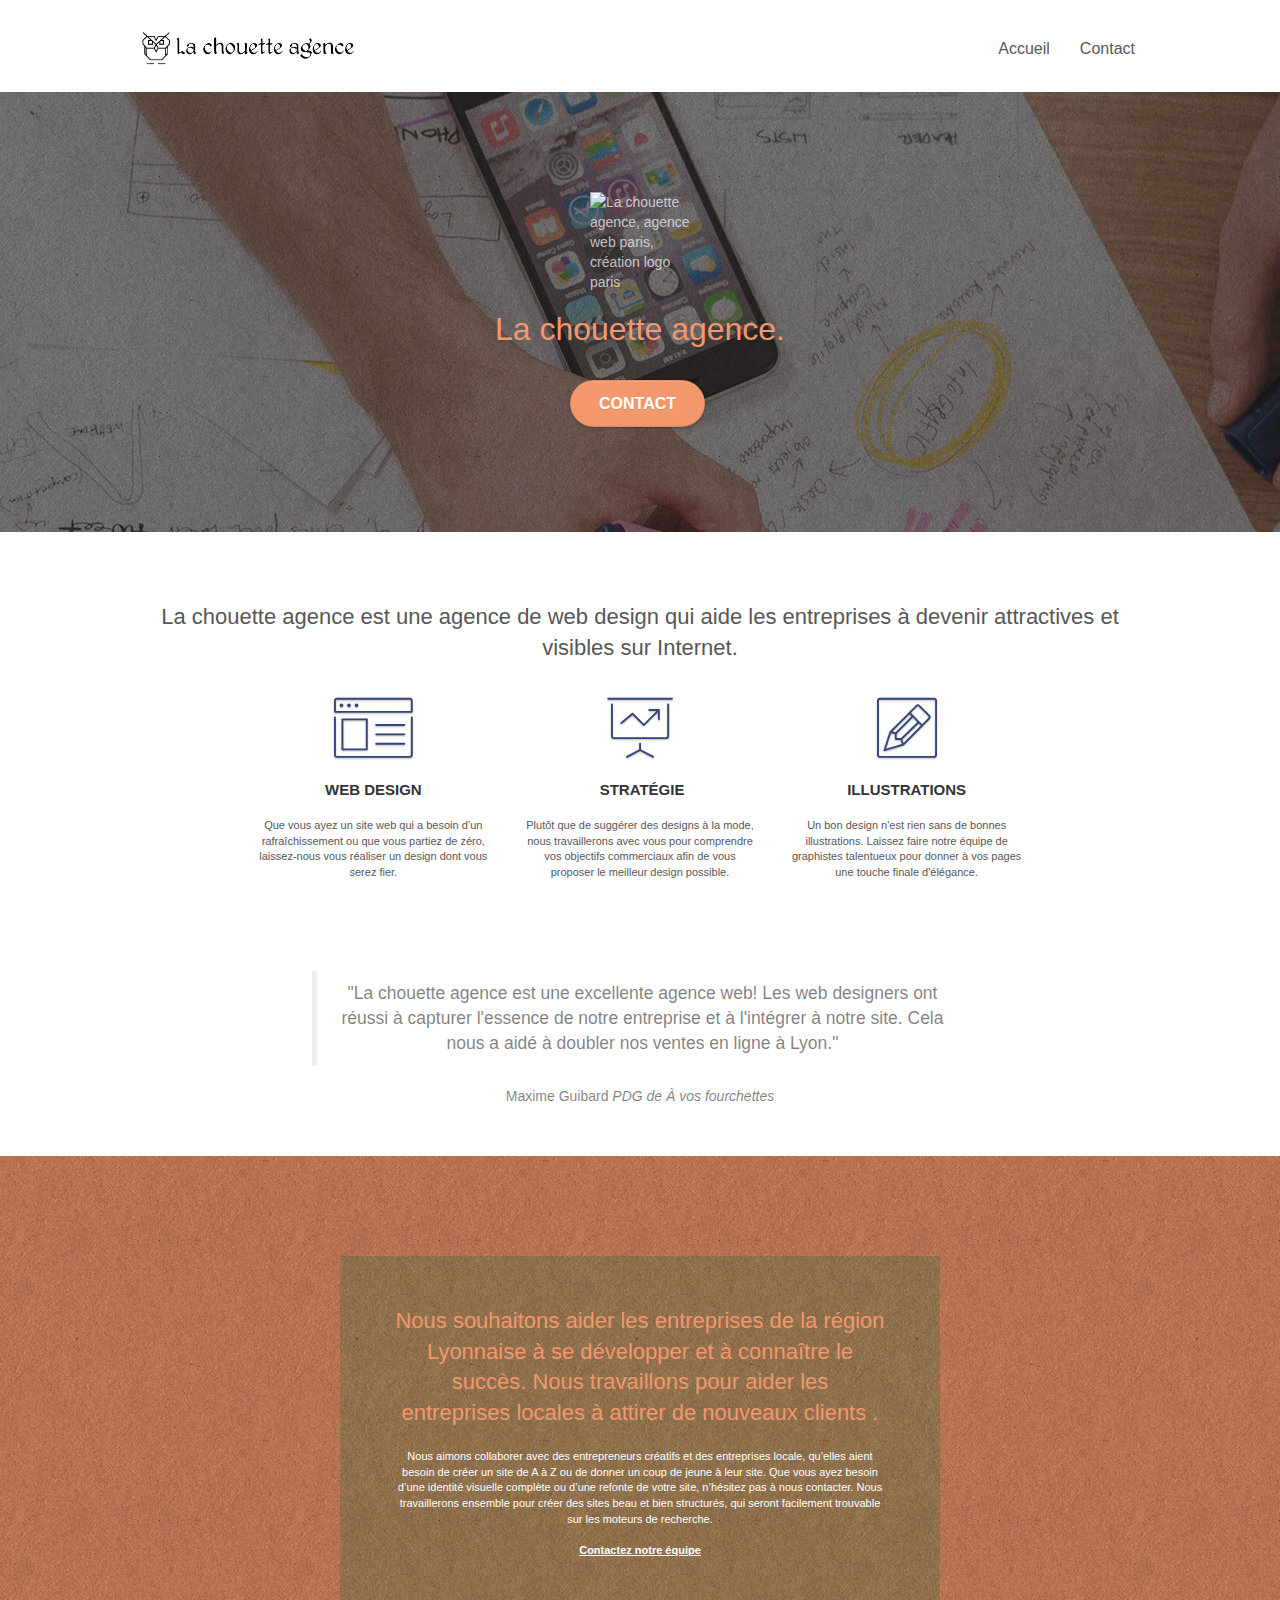
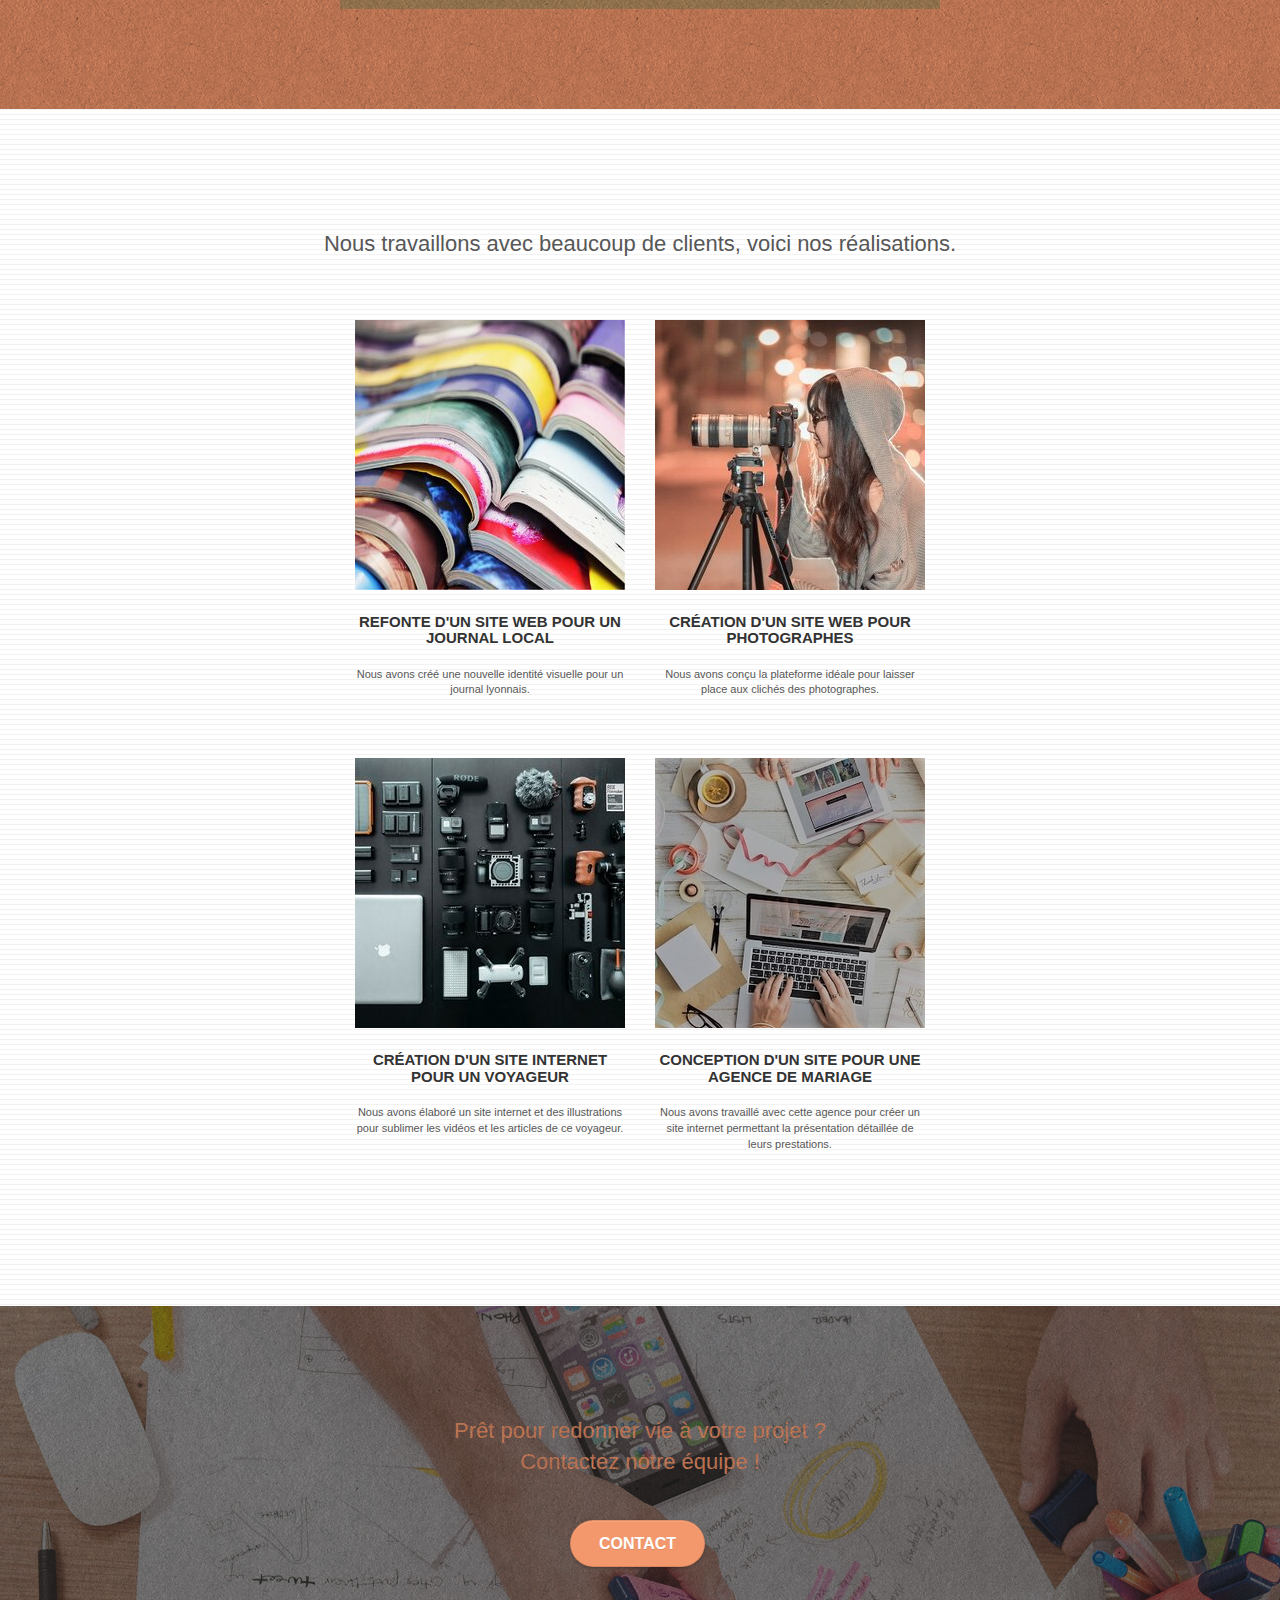
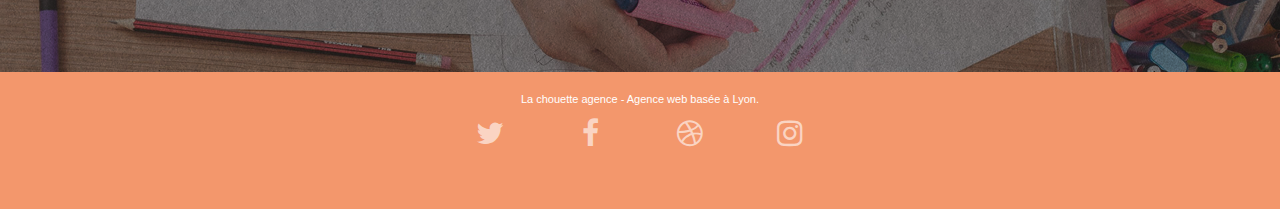
==== commit e5c13aaf: "clean hidden text" ====
--- a/index.html
+++ b/index.html
@@ -1,300 +1,384 @@
-<!doctype html>
-<html lang="Default">
-<head>
-    <meta charset="utf-8">
-    <meta name="keywords" content="seo, google, site web, site internet, agence design paris, agence design, agence design,agence design,agence design,agence design,agence design,agence design,agence design,agence design">
-    <meta name="description" content="">
-    <meta name="viewport" content="width=device-width, initial-scale=1.0, viewport-fit=cover">
-    <link rel="shortcut icon" type="image/png" href="favicon.jpg">
-    
-	<link rel="stylesheet" type="text/css" href="./css/bootstrap.css">
-	<link rel="stylesheet" type="text/css" href="style.css">
-	<link rel="stylesheet" type="text/css" href="./css/font-awesome.css">
-	<link rel="stylesheet" type="text/css" href="./css/et-line.css">
-	
-    
-	<script src="./js/jquery-2.1.0.js"></script>
-	<script src="./js/bootstrap.js"></script>
-	<script src="./js/blocs.js"></script>
-	<script src="./js/jquery.touchSwipe.js" defer></script>
-	<script src="./js/gmaps.js"></script>
-
-    <title>.</title>
-
-    
-<!-- Analytics -->
- 
-<!-- Analytics END -->
-    
-</head>
-<body>
-<!-- Principal conteneur -->
-<div class="page-container">
-    
-<!-- bloc-0 -->
-<div class="bloc bgc-white l-bloc " id="bloc-0">
-	<div class="container bloc-sm">
-
-		<nav class="navbar row">
-			<div class="navbar-header">
-				<div class="keywords" style="color:#cccccc;font-size:1px;">Agence web à paris, stratégie web, web design, illustrations, design de site web, site web, web, internet, site internet, site</div>
-				<a class="navbar-brand" href="index.html"><img src="img/la-chouette-agence.png" alt="paris web design logo agence web meilleure agence" height="40" /></a>
-				<div class="keywords" style="color:#cccccc;font-size:1px;">Agence web à paris, stratégie web, web design, illustrations, design de site web, site web, web, internet, site internet, site</div>
-				<button id="nav-toggle" type="button" class="ui-navbar-toggle navbar-toggle" data-toggle="collapse" data-target=".navbar-1">
-					<span class="sr-only">Toggle navigation</span><span class="icon-bar"></span><span class="icon-bar"></span><span class="icon-bar"></span>
-				</button>
-			</div>
-			<div class="collapse navbar-collapse navbar-1 special-dropdown-nav">
-				<ul class="site-navigation nav navbar-nav">
-					<li>
-						<a href="index.html">Accueil</a>
-					</li>
-					<li>
-					</li>
-					<li>
-						<a href="page2.html">page2 &gt;</a>
-					</li>
-				</ul>
-			</div>
-		</nav>
-	</div>
-</div>
-<!-- bloc-0 END -->
-
-<!-- bloc-1-presentation -->
-<div class="bloc bgc-dark-slate-blue bg-banniere d-bloc bg-t-edge bloc-bg-texture texture-paper b-parallax" id="bloc-1-hero">
-	<div class="container bloc-lg">
-		<div class="row tight-width-whitespace">
-			<div class="col-sm-12">
-				<img src="img/logo.png" class="center-block image-resize-mode" width="100" alt="La chouette agence, agence web paris, création logo paris" />
-				<h1 class="text-center hero-bloc-text tc-white ">
-					La chouette agence.
-				</h1>
-				<div class="text-center">
-					<a href="page2.html" class="btn btn-lg btn-clean btn-rd cta-hero btn-atomic-tangerine" id="cta-hero">Contact</a>
-				</div>
-			</div>
-		</div>
-	</div>
-</div>
-<!-- bloc-1-presentation END -->
-
-<!-- bloc-2-services -->
-<div class="bloc bgc-white l-bloc" id="bloc-2-services">
-	<div class="container bloc-md">
-		<div class="row">
-			<div class="col-sm-12 text-center">
-				<img alt="agence web, agence web paris, web design paris, stratégie web" src="img/title.png" />
-			</div>
-		</div>
-		<div class="row voffset-lg med-width-whitespace">
-			<div class="col-sm-4">
-				<div class="text-center">
-					<span class="et-icon-browser sm-shadow icon-dark-slate-blue icons icon-lg"></span>
-				</div>
-				<h3 class="mg-md text-center">
-					Web design
-				</h3>
-				<p class="text-center ">
-					Que vous ayez un site web qui a besoin d&rsquo;un rafraîchissement ou que vous partiez de zéro, laissez-nous vous réaliser un design dont vous serez fier.
-				</p>
-			</div>
-			<div class="col-sm-4">
-				<div class="text-center">
-					<span class="et-icon-presentation sm-shadow icon-dark-slate-blue icons icon-lg"></span>
-				</div>
-				<h3 class="mg-md text-center">
-					&nbsp;Stratégie
-				</h3>
-				<p class="text-center ">
-					Plutôt que de suggérer des designs à la mode, nous travaillerons avec vous pour comprendre vos objectifs commerciaux afin de vous proposer le meilleur design possible.<br>
-				</p>
-			</div>
-			<div class="col-sm-4">
-				<div class="text-center">
-					<span class="et-icon-edit sm-shadow icon-dark-slate-blue icons icon-lg"></span>
-				</div>
-				<h3 class="mg-md text-center">
-					Illustrations
-				</h3>
-				<p class="text-center ">
-					Un bon design n'est rien sans de bonnes illustrations. Laissez faire notre équipe de graphistes talentueux pour donner à vos pages une touche finale d'élégance.
-				</p>
-			</div>
-		</div>
-		<div class="row voffset-lg voffset">
-			<div class="col-xs-12 col-md-8 col-md-offset-2 text-center">
-				<img alt="agence web, agence web paris, web design paris, stratégie web" src="img/citation.png" />
-
-			</div>
-		</div>
-	</div>
-</div>
-<!-- bloc-2-services END -->
-
-<!-- bloc-3-what-i-do -->
-<div class="bloc tc-white bgc-atomic-tangerine bg-presentation d-bloc bloc-bg-texture texture-paper b-parallax" id="bloc-3-what-i-do">
-	<div class="container bloc-lg">
-		<div class="row tight-width-whitespace black-background">
-			<div class="col-sm-12">
-				<h2 class="mg-md text-center tc-white">
-					Nous souhaitons aider les entreprises de la région Lyonnaise à se développer et à connaître le succès. Nous travaillons pour aider les entreprises locales à attirer de nouveaux clients .<br>
-				</h2>
-				<p class="text-center white">
-					Nous aimons collaborer avec des entrepreneurs créatifs et des entreprises locale, qu’elles aient besoin de créer un site de A à Z ou de donner un coup de jeune à leur site. Que vous ayez besoin d’une identité visuelle complète ou d’une refonte de votre site, n’hésitez pas à nous contacter. Nous travaillerons ensemble pour créer des sites beau et bien structurés, qui seront facilement trouvable sur les moteurs de recherche. <br><br><a class="ltc-white bold-link" href="page2.html">Contactez notre équipe</a><br>
-				</p>
-			</div>
-		</div>
-	</div>
-</div>
-<!-- bloc-3-what-i-do END -->
-
-<!-- bloc-4-portfolio -->
-<div class="bloc bgc-white bg-lines-h2-bg bg-repeat l-bloc" id="bloc-4-portfolio">
-	<div class="container bloc-lg">
-		<div class="row">
-			<div class="col-sm-12 text-center">
-				<img alt="agence web, agence web paris, web design paris, stratégie web" src="img/title2.png" />
-			</div>
-		</div>
-		<div class="row tight-width-whitespace portfolio-row">
-			<div class="col-sm-6">
-				<a href="#" data-lightbox="img/1.jpg" data-gallery-id="gallery-1" data-caption="Refonte d'un site web pour un journal local" data-frame="snapshot-lb"><img src="img/1.jpg" alt="paris web design logo agence web meilleure agence et refonte site web journal" class="img-responsive portfolio-thumb" /></a>
-				<h3 class="mg-md text-center">
-					Refonte d'un site web pour un journal local
-				</h3>
-				<p class="text-center">
-					Nous avons créé une nouvelle identité visuelle pour un journal lyonnais.
-				</p>
-			</div>
-			<div class="col-sm-6">
-				<a href="#" data-lightbox="img/2.jpg" data-gallery-id="gallery-1" data-caption="Création d'un site web pour photographes" data-frame="snapshot-lb"><img src="img/2.jpg" class="img-responsive portfolio-thumb" alt="paris web design logo agence web meilleure agence, Création d'un site web pour photographes" /></a>
-				<h3 class="mg-md text-center">
-					Création d'un site web pour photographes
-				</h3>
-				<p class="text-center">
-					Nous avons conçu la plateforme idéale pour laisser place aux clichés des photographes.
-				</p>
-			</div>
-		</div>
-		<div class="row tight-width-whitespace portfolio-row">
-			<div class="col-sm-6">
-				<a href="#" data-lightbox="img/3.bmp" data-gallery-id="gallery-1" data-caption="Création d'un site internet pour un voyageur" data-frame="snapshot-lb"><img src="img/3.bmp" class="img-responsive portfolio-thumb" alt="paris web design logo agence web meilleure agence, Création d'un site web pour voyageur"/></a>
-				<h3 class="mg-md text-center">
-					Création d'un site internet pour un voyageur
-				</h3>
-				<p class="text-center">
-					Nous avons élaboré un site internet et des illustrations pour sublimer les vidéos et les articles de ce voyageur.
-				</p>
-			</div>
-			<div class="col-sm-6">
-				<a href="#" data-lightbox="img/4.bmp" data-gallery-id="gallery-1" data-caption="Conception d'un site pour une agence de mariage" data-frame="snapshot-lb"><img src="img/4.bmp" class="img-responsive portfolio-thumb" alt="paris web design logo agence web meilleure agence, Création d'un site web pour agence de mariage" /></a>
-				<h3 class="mg-md text-center">
-					Conception d'un site pour une agence de mariage
-				</h3>
-				<p class="text-center">
-					Nous avons travaillé avec cette agence pour créer un site internet permettant la présentation détaillée de leurs prestations.
-				</p>
-			</div>
-		</div>
-	</div>
-</div>
-<!-- bloc-4-portfolio END -->
-
-<!-- bloc-5-cta -->
-<div class="bloc bgc-dark-slate-blue bg-banniere d-bloc bloc-bg-texture texture-paper" id="bloc-5-cta">
-	<div class="container bloc-lg">
-		<div class="row">
-			<h2 class="mg-md text-center tc-white">
-				Prêt pour redonner vie à votre projet ?<br>Contactez notre équipe !
-			</h2>
-			<div class="col-sm-12 text-center">
-				<a href="page2.html" class="btn btn-atomic-tangerine btn-clean btn-rd btn-lg cta-hero">Contact</a>
-			</div>
-		</div>
-	</div>
-</div>
-<!-- bloc-5-cta END -->
-
-<!-- Footer - bloc-8 -->
-<div class="bloc bgc-atomic-tangerine d-bloc" id="bloc-8">
-	<div class="container bloc-sm">
-		<div class="row">
-			<div class="col-sm-12">
-				<p class="text-center white">
-					La chouette agence - Agence web basée à Lyon.<br>
-				</p>
-				<div class="row row-no-gutters social">
-					<div class="col-sm-3">
-						<div class="text-center">
-							<a class="social" href="index.html"><span class="fa fa-twitter icon-md"></span></a>
-						</div>
-					</div>
-					<div class="col-sm-3">
-						<div class="text-center">
-							<a class="social" href="index.html"><span class="fa fa-facebook icon-md"></span></a>
-						</div>
-					</div>
-					<div class="col-sm-3">
-						<div class="text-center">
-							<a class="social" href="index.html"><span class="fa fa-dribbble icon-md"></span></a>
-						</div>
-					</div>
-					<div class="col-sm-3">
-						<div class="text-center">
-							<a class="social" href="index.html"><span class="fa fa-instagram icon-md"></span></a>
-						</div>
-					</div>
-					<div class="keywords" style="color:#F3976C;">Agence web à paris, stratégie web, web design, illustrations, design de site web, site web, web, internet, site internet, site</div>
-				</div>
-				<div class="row">
-					<div class="col-sm-4">
-						Partenaires
-							<ul>
-								<li><a href="voiture.com">voiture.com</a></li>
-								<li><a href="pizza.com">pizza.com</a></li>
-								<li><a href="matoiture.com">matoiture.com</a></li>
-								<li><a href="immobilierseo.com">immobilierseo.com</a></li>
-							</ul>		
-					</div>
-					<div class="col-sm-4">
-						Annuaires liste 1
-						<ul>
-							<li><a href="annuaireagence.com">annuaireagence.com</a></li>
-							<li><a href="annuaireseo.com">annuaireseo.com</a></li>
-							<li><a href="annuairemarketing.com">annuairemarketing.com</a></li>
-							<li><a href="123seoture.com">123seo.com</a></li>
-							<li><a href="123site.com">123site.com</a></li>
-							<li><a href="annuairewordpress.com">annuairewordpress.com</a></li>
-							<li><a href="listeagence.com">listeagence.com</a></li>
-							<li><a href="meilleuresagencesparis.com">meilleuresagencesparis.com</a></li>
-							<li><a href="listeseo.com">listeseo.com</a></li>
-						</ul>
-					</div>
-					<div class="col-sm-4">
-						Annuaires liste 2
-						<ul>
-							<li><a href="betterseo.com">betterseo.com</a></li>
-							<li><a href="ameliorerseo.com">ameliorerseo.com</a></li>
-							<li><a href="seojuicelien.com">seojuicelien.com</a></li>
-							<li><a href="meilleursliens.com">meilleursliens.com</a></li>
-							<li><a href="liensagogo.com">liensagogo.com</a></li>
-							<li><a href="backlink.com">backlink.com</a></li>
-							<li><a href="linkjuiceannuaire.com">linkjuiceannuaire.com</a></li>
-							<li><a href="remontersurgoogle.com">remontersurgoogle.com</a></li>
-							<li><a href="vraiseofiable.com">vraiseofiable.com</a></li>
-						</ul>
-					</div>
-				</div>
-			</div>
-		</div>
-	</div>
-</div>
-<!-- Footer - bloc-8 END -->
-
-</div>
-<!-- Principal conteneur END -->
-    
-
-</body>
+<!DOCTYPE html>
+<html lang="fr">
+  <head>
+    <meta charset="utf-8" />
+    <meta
+      name="description"
+      content="La chouette agence crée votre identité visuelle pour votre communication d'entreprise, votre site web et autres supports de communication."
+    />
+    <meta
+      name="viewport"
+      content="width=device-width, initial-scale=1.0, viewport-fit=cover"
+    />
+    <link rel="shortcut icon" type="image/png" href="favicon.jpg" />
+
+    <link rel="stylesheet" type="text/css" href="./css/bootstrap.min.css" />
+    <link rel="stylesheet" type="text/css" href="style.css" />
+    <link rel="stylesheet" type="text/css" href="./css/font-awesome.min.css" />
+    <link rel="stylesheet" type="text/css" href="./css/et-line.min.css" />
+
+    <script src="./js/jquery-2.1.0.min.js"></script>
+    <script src="./js/bootstrap.min.js"></script>
+    <script src="./js/blocs.min.js"></script>
+    <script src="./js/jquery.touchSwipe.min.js" defer></script>
+    <script src="./js/gmaps.min.js"></script>
+
+    <title>La chouette agence - Entreprise web design Lyon</title>
+  </head>
+
+  <!-- Analytics -->
+
+  <!-- Analytics END -->
+
+  <body>
+    <!-- HEADER -->
+
+    <header class="bloc bgc-white l-bloc" id="bloc-0">
+      <div class="container bloc-sm">
+        <nav class="navbar row">
+          <div class="navbar-header">
+            <a class="navbar-brand" href="index.html"
+              ><img
+                src="img/la-chouette-agence.png"
+                alt="logo long de la chouette agence"
+                height="40"
+            /></a>
+            <button
+              id="nav-toggle"
+              type="button"
+              class="ui-navbar-toggle navbar-toggle"
+              data-toggle="collapse"
+              data-target=".navbar-1"
+            >
+              <span class="sr-only">Toggle navigation</span
+              ><span class="icon-bar"></span><span class="icon-bar"></span
+              ><span class="icon-bar"></span>
+            </button>
+          </div>
+          <div class="collapse navbar-collapse navbar-1 special-dropdown-nav">
+            <ul class="site-navigation nav navbar-nav">
+              <li>
+                <a href="index.html">Accueil</a>
+              </li>
+              <li>
+                <a href="page2.html">Contact</a>
+              </li>
+            </ul>
+          </div>
+        </nav>
+      </div>
+    </header>
+    <!-- HEADER END -->
+
+    <!-- Principal conteneur -->
+    <main class="page-container">
+      <!-- bloc-1-presentation -->
+      <section
+        class="bloc bgc-dark-slate-blue bg-banniere d-bloc bg-t-edge bloc-bg-texture texture-paper b-parallax"
+        id="bloc-1-hero"
+      >
+        <div class="container bloc-lg">
+          <div class="row tight-width-whitespace">
+            <div class="col-sm-12">
+              <img
+                src="img/logo.png"
+                class="center-block image-resize-mode"
+                width="100"
+                alt="La chouette agence, agence web paris, création logo paris"
+              />
+              <h1 class="text-center hero-bloc-text tc-white">
+                La chouette agence.
+              </h1>
+              <div class="text-center">
+                <a
+                  href="page2.html"
+                  class="btn btn-lg btn-clean btn-rd cta-hero btn-atomic-tangerine"
+                  id="cta-hero"
+                  >Contact</a
+                >
+              </div>
+            </div>
+          </div>
+        </div>
+      </section>
+      <!-- bloc-1-presentation END -->
+
+      <!-- bloc-2-services -->
+      <section class="bloc bgc-white l-bloc" id="bloc-2-services">
+        <div class="container bloc-md">
+          <div class="row">
+            <div class="col-sm-12 text-center">
+              <h2>
+                La chouette agence est une agence de web design qui aide les
+                entreprises à devenir attractives et visibles sur Internet.
+              </h2>
+            </div>
+          </div>
+          <div class="row voffset-lg med-width-whitespace">
+            <div class="col-sm-4">
+              <div class="text-center">
+                <span
+                  class="et-icon-browser sm-shadow icon-dark-slate-blue icons icon-lg"
+                ></span>
+              </div>
+              <h3 class="mg-md text-center">Web design</h3>
+              <p class="text-center">
+                Que vous ayez un site web qui a besoin d&rsquo;un
+                rafraîchissement ou que vous partiez de zéro, laissez-nous vous
+                réaliser un design dont vous serez fier.
+              </p>
+            </div>
+            <div class="col-sm-4">
+              <div class="text-center">
+                <span
+                  class="et-icon-presentation sm-shadow icon-dark-slate-blue icons icon-lg"
+                ></span>
+              </div>
+              <h3 class="mg-md text-center">&nbsp;Stratégie</h3>
+              <p class="text-center">
+                Plutôt que de suggérer des designs à la mode, nous travaillerons
+                avec vous pour comprendre vos objectifs commerciaux afin de vous
+                proposer le meilleur design possible.<br />
+              </p>
+            </div>
+            <div class="col-sm-4">
+              <div class="text-center">
+                <span
+                  class="et-icon-edit sm-shadow icon-dark-slate-blue icons icon-lg"
+                ></span>
+              </div>
+              <h3 class="mg-md text-center">Illustrations</h3>
+              <p class="text-center">
+                Un bon design n'est rien sans de bonnes illustrations. Laissez
+                faire notre équipe de graphistes talentueux pour donner à vos
+                pages une touche finale d'élégance.
+              </p>
+            </div>
+          </div>
+          <div class="row voffset-lg voffset">
+            <div class="col-xs-12 col-md-8 col-md-offset-2 text-center">
+              <figure>
+                <blockquote cite="http://avosfourchettes.canalblog.com/">
+                  "La chouette agence est une excellente agence web! Les web
+                  designers ont réussi à capturer l'essence de notre entreprise
+                  et à l'intégrer à notre site. Cela nous a aidé à doubler nos
+                  ventes en ligne à Lyon."
+                </blockquote>
+                <figcaption>
+                  Maxime Guibard <cite>PDG de À vos fourchettes</cite>
+                </figcaption>
+              </figure>
+            </div>
+          </div>
+        </div>
+      </section>
+      <!-- bloc-2-services END -->
+
+      <!-- bloc-3-what-i-do -->
+      <section
+        class="bloc tc-white bgc-atomic-tangerine bg-presentation d-bloc bloc-bg-texture texture-paper b-parallax"
+        id="bloc-3-what-i-do"
+      >
+        <div class="container bloc-lg">
+          <div class="row tight-width-whitespace black-background">
+            <div class="col-sm-12">
+              <h2 class="mg-md text-center tc-white">
+                Nous souhaitons aider les entreprises de la région Lyonnaise à
+                se développer et à connaître le succès. Nous travaillons pour
+                aider les entreprises locales à attirer de nouveaux clients .<br />
+              </h2>
+              <p class="text-center white">
+                Nous aimons collaborer avec des entrepreneurs créatifs et des
+                entreprises locale, qu’elles aient besoin de créer un site de A
+                à Z ou de donner un coup de jeune à leur site. Que vous ayez
+                besoin d’une identité visuelle complète ou d’une refonte de
+                votre site, n’hésitez pas à nous contacter. Nous travaillerons
+                ensemble pour créer des sites beau et bien structurés, qui
+                seront facilement trouvable sur les moteurs de recherche.
+                <br /><br /><a class="ltc-white bold-link" href="page2.html"
+                  >Contactez notre équipe</a
+                ><br />
+              </p>
+            </div>
+          </div>
+        </div>
+      </section>
+      <!-- bloc-3-what-i-do END -->
+
+      <!-- bloc-4-portfolio -->
+      <section
+        class="bloc bgc-white bg-lines-h2-bg bg-repeat l-bloc"
+        id="bloc-4-portfolio"
+      >
+        <div class="container bloc-lg">
+          <div class="row">
+            <div class="col-sm-12 text-center">
+              <h2>
+                Nous travaillons avec beaucoup de clients, voici nos
+                réalisations.
+              </h2>
+            </div>
+          </div>
+          <div class="row tight-width-whitespace portfolio-row">
+            <article class="col-sm-6">
+              <a
+                href="#"
+                data-lightbox="img/1.jpg"
+                data-gallery-id="gallery-1"
+                data-caption="Refonte d'un site web pour un journal local"
+                data-frame="snapshot-lb"
+                ><img
+                  src="img/1.jpg"
+                  alt="Lyon web design logo agence web meilleure agence et refonte site web journal"
+                  class="img-responsive portfolio-thumb"
+              /></a>
+              <h3 class="mg-md text-center">
+                Refonte d'un site web pour un journal local
+              </h3>
+              <p class="text-center">
+                Nous avons créé une nouvelle identité visuelle pour un journal
+                lyonnais.
+              </p>
+            </article>
+            <article class="col-sm-6">
+              <a
+                href="#"
+                data-lightbox="img/2.jpg"
+                data-gallery-id="gallery-1"
+                data-caption="Création d'un site web pour photographes"
+                data-frame="snapshot-lb"
+                ><img
+                  src="img/2.jpg"
+                  class="img-responsive portfolio-thumb"
+                  alt="Lyon web design logo agence web meilleure agence, Création d'un site web pour photographes"
+              /></a>
+              <h3 class="mg-md text-center">
+                Création d'un site web pour photographes
+              </h3>
+              <p class="text-center">
+                Nous avons conçu la plateforme idéale pour laisser place aux
+                clichés des photographes.
+              </p>
+            </article>
+          </div>
+          <div class="row tight-width-whitespace portfolio-row">
+            <article class="col-sm-6">
+              <a
+                href="#"
+                data-lightbox="img/3.jpg"
+                data-gallery-id="gallery-1"
+                data-caption="Création d'un site internet pour un voyageur"
+                data-frame="snapshot-lb"
+                ><img
+                  src="img/3.jpg"
+                  class="img-responsive portfolio-thumb"
+                  alt="Lyon web design logo agence web meilleure agence, Création d'un site web pour voyageur"
+              /></a>
+              <h3 class="mg-md text-center">
+                Création d'un site internet pour un voyageur
+              </h3>
+              <p class="text-center">
+                Nous avons élaboré un site internet et des illustrations pour
+                sublimer les vidéos et les articles de ce voyageur.
+              </p>
+            </article>
+            <article class="col-sm-6">
+              <a
+                href="#"
+                data-lightbox="img/4.jpg"
+                data-gallery-id="gallery-1"
+                data-caption="Conception d'un site pour une agence de mariage"
+                data-frame="snapshot-lb"
+                ><img
+                  src="img/4.jpg"
+                  class="img-responsive portfolio-thumb"
+                  alt="Lyon web design logo agence web meilleure agence, Création d'un site web pour agence de mariage"
+              /></a>
+              <h3 class="mg-md text-center">
+                Conception d'un site pour une agence de mariage
+              </h3>
+              <p class="text-center">
+                Nous avons travaillé avec cette agence pour créer un site
+                internet permettant la présentation détaillée de leurs
+                prestations.
+              </p>
+            </article>
+          </div>
+        </div>
+      </section>
+      <!-- bloc-4-portfolio END -->
+
+      <!-- bloc-5-cta -->
+      <section
+        class="bloc bgc-dark-slate-blue bg-banniere d-bloc bloc-bg-texture texture-paper"
+        id="bloc-5-cta"
+      >
+        <div class="container bloc-lg">
+          <div class="row">
+            <h2 class="mg-md text-center tc-white">
+              Prêt pour redonner vie à votre projet ?<br />Contactez notre
+              équipe !
+            </h2>
+            <div class="col-sm-12 text-center">
+              <a
+                href="page2.html"
+                class="btn btn-atomic-tangerine btn-clean btn-rd btn-lg cta-hero"
+                >Contact</a
+              >
+            </div>
+          </div>
+        </div>
+      </section>
+      <!-- bloc-5-cta END -->
+    </main>
+    <!-- Principal conteneur END -->
+
+    <!-- Footer - bloc-8 -->
+    <footer class="bloc bgc-atomic-tangerine d-bloc" id="bloc-8">
+      <div class="container bloc-sm">
+        <div class="row">
+          <div class="col-sm-12">
+            <p class="text-center white">
+              La chouette agence - Agence web basée à Lyon.<br />
+            </p>
+            <div class="row row-no-gutters social">
+              <div class="col-sm-3">
+                <div class="text-center">
+                  <a class="social" href="index.html"
+                    ><span class="fa fa-twitter icon-md"></span
+                  ></a>
+                </div>
+              </div>
+              <div class="col-sm-3">
+                <div class="text-center">
+                  <a class="social" href="index.html"
+                    ><span class="fa fa-facebook icon-md"></span
+                  ></a>
+                </div>
+              </div>
+              <div class="col-sm-3">
+                <div class="text-center">
+                  <a class="social" href="index.html"
+                    ><span class="fa fa-dribbble icon-md"></span
+                  ></a>
+                </div>
+              </div>
+              <div class="col-sm-3">
+                <div class="text-center">
+                  <a class="social" href="index.html"
+                    ><span class="fa fa-instagram icon-md"></span
+                  ></a>
+                </div>
+              </div>
+              <div class="keywords" style="color: #f3976c">
+                Agence web à paris, stratégie web, web design, illustrations,
+                design de site web, site web, web, internet, site internet, site
+              </div>
+            </div>
+          </div>
+        </div>
+      </div>
+    </footer>
+    <!-- Footer - bloc-8 END -->
+  </body>
 </html>
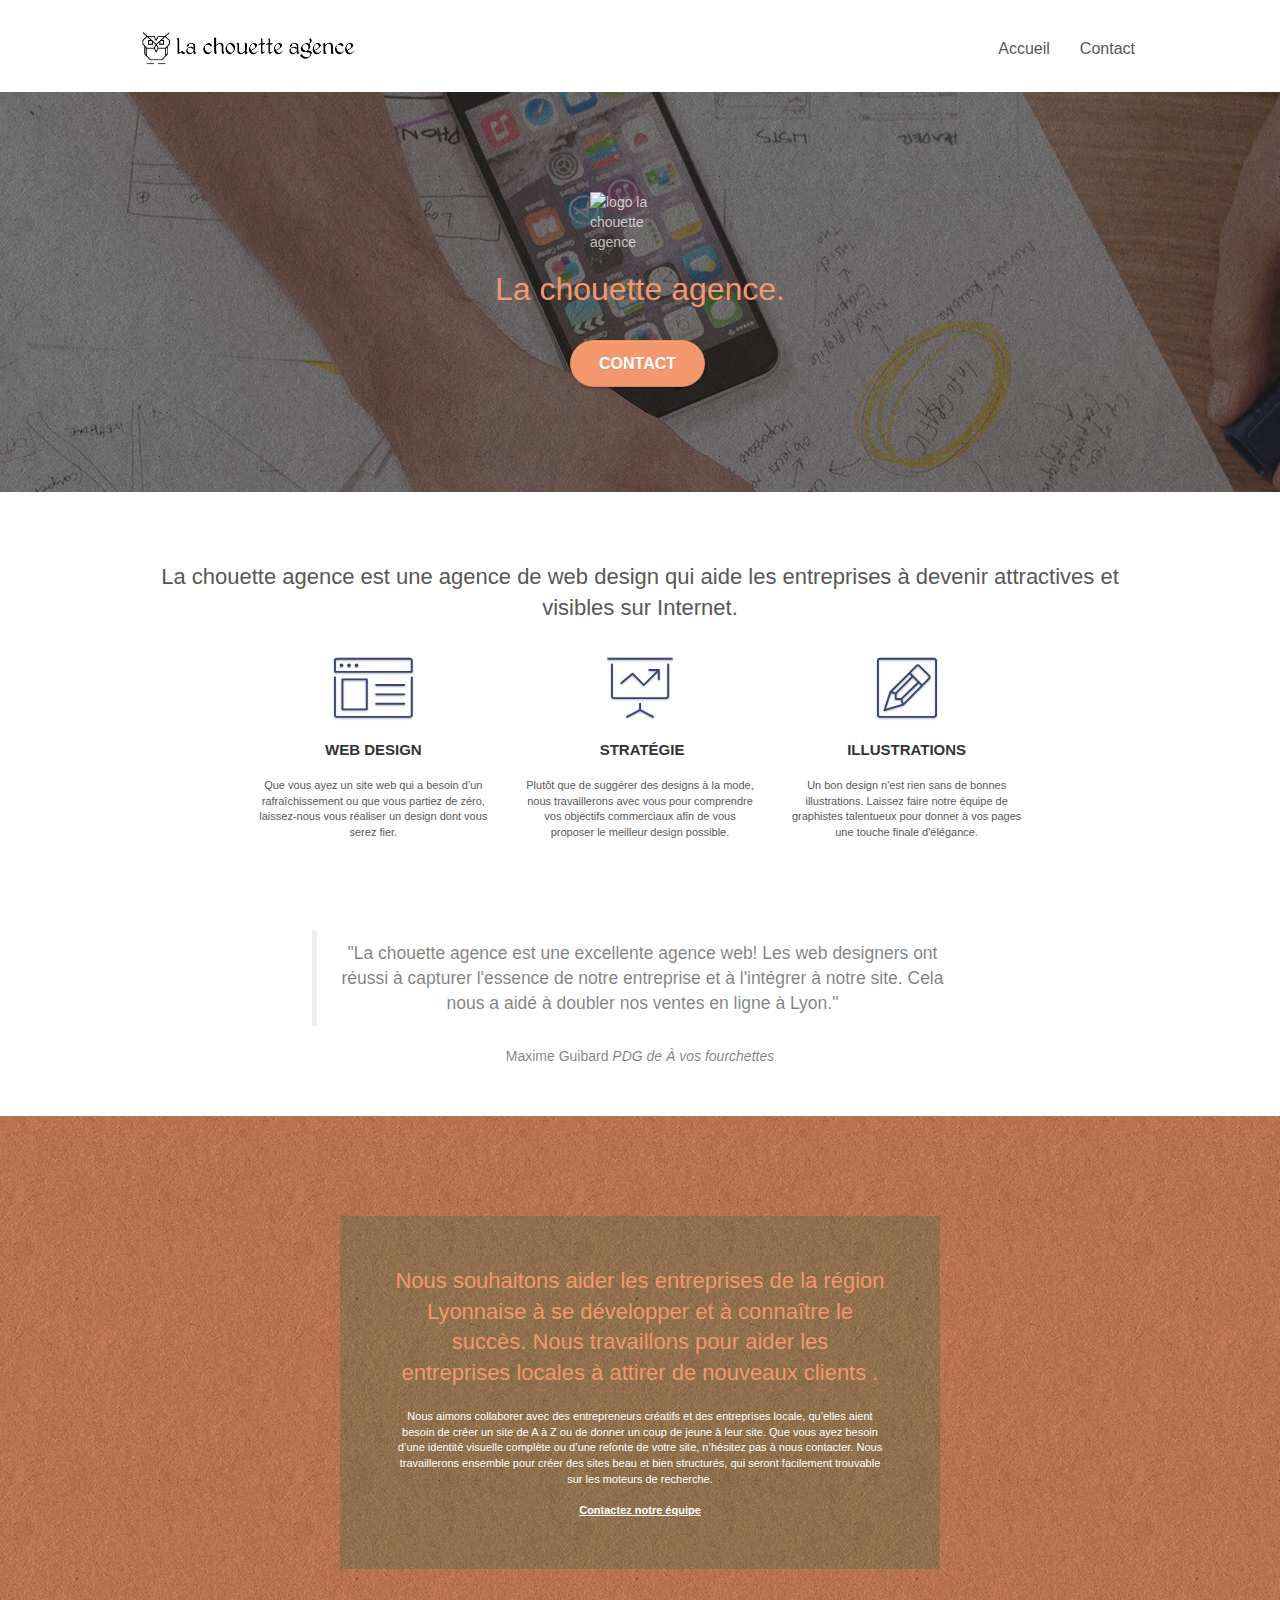
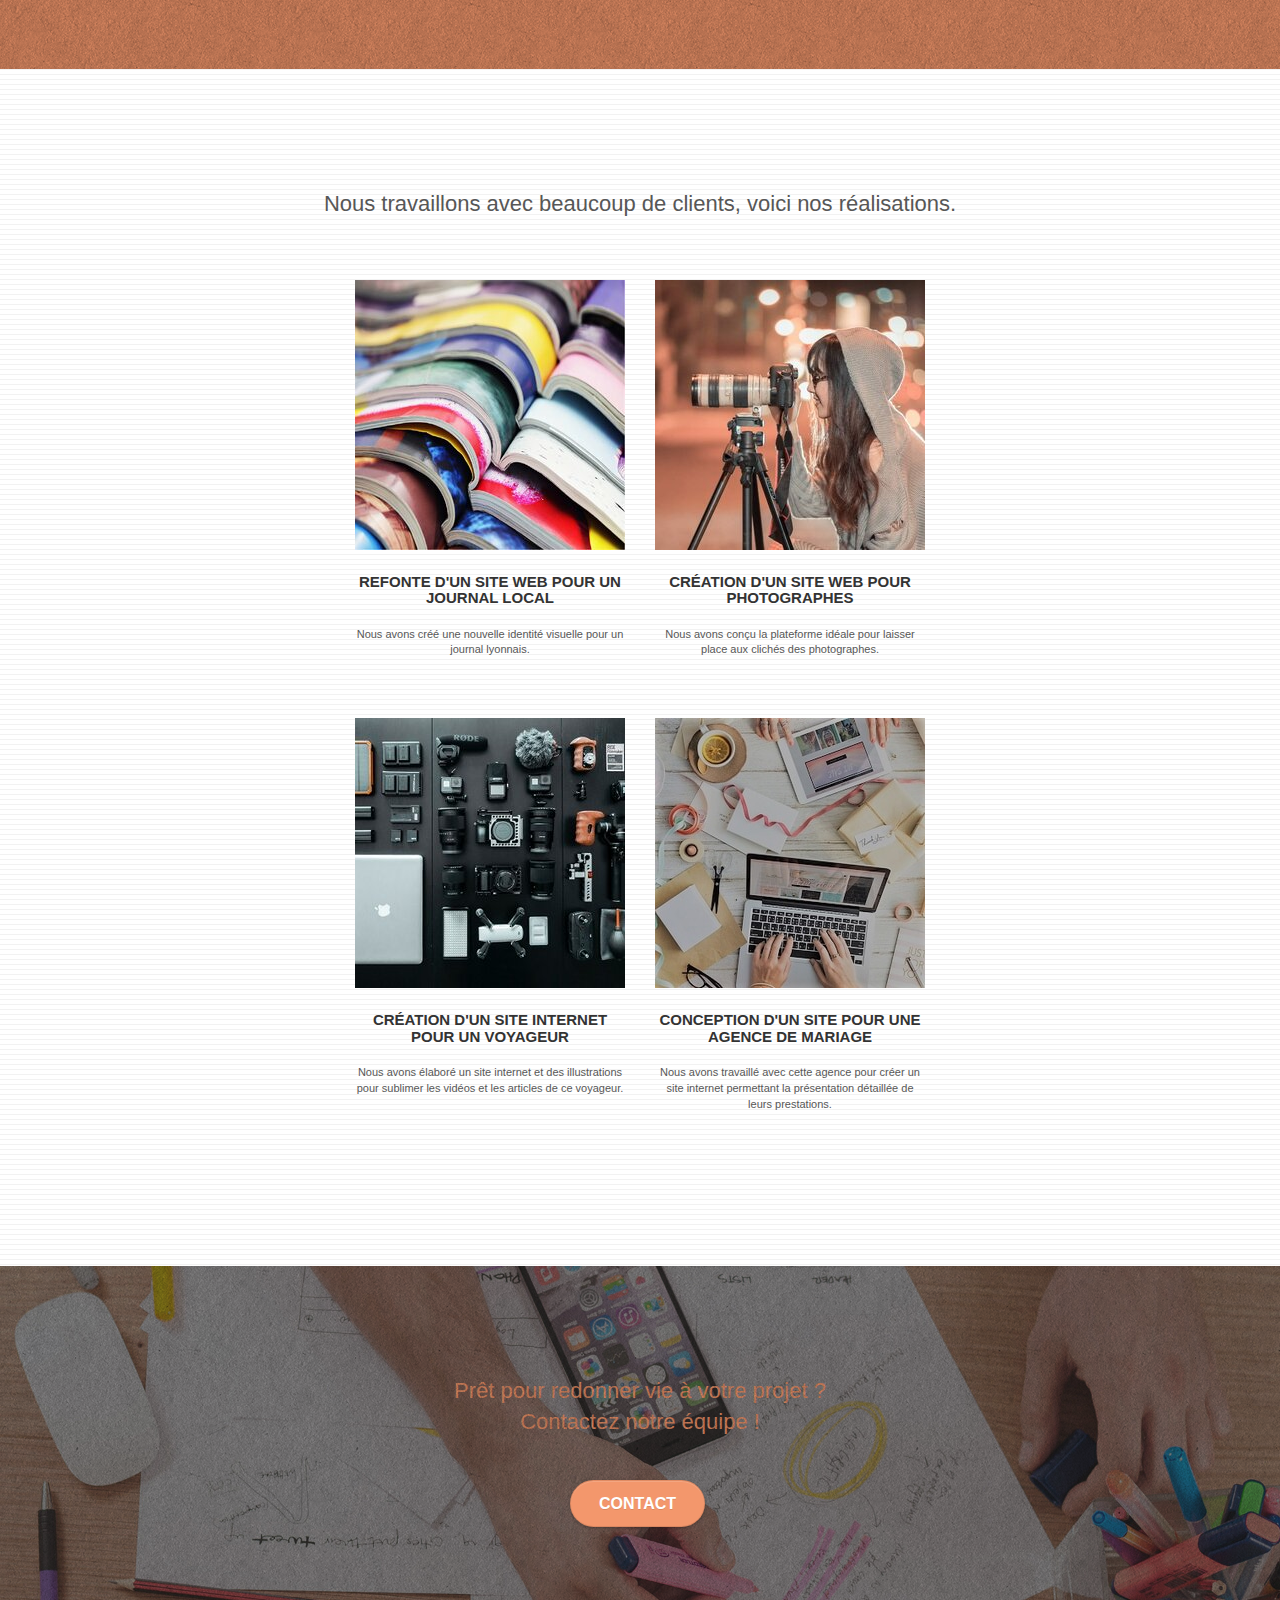
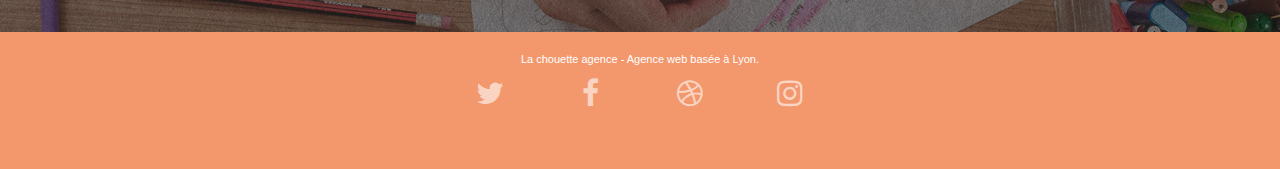
==== commit 65b24f9c: "fill in alt attribute and empty links" ====
--- a/index.html
+++ b/index.html
@@ -12,13 +12,13 @@
     />
     <link rel="shortcut icon" type="image/png" href="favicon.jpg" />
 
-    <link rel="stylesheet" type="text/css" href="./css/bootstrap.min.css" />
+    <link rel="stylesheet" type="text/css" href="./css/bootstrap.css" />
     <link rel="stylesheet" type="text/css" href="style.css" />
-    <link rel="stylesheet" type="text/css" href="./css/font-awesome.min.css" />
-    <link rel="stylesheet" type="text/css" href="./css/et-line.min.css" />
+    <link rel="stylesheet" type="text/css" href="./css/font-awesome.css" />
+    <link rel="stylesheet" type="text/css" href="./css/et-line.css" />
 
     <script src="./js/jquery-2.1.0.min.js"></script>
-    <script src="./js/bootstrap.min.js"></script>
+    <script src="./js/bootstrap.js"></script>
     <script src="./js/blocs.min.js"></script>
     <script src="./js/jquery.touchSwipe.min.js" defer></script>
     <script src="./js/gmaps.min.js"></script>
@@ -61,7 +61,7 @@
                 <a href="index.html">Accueil</a>
               </li>
               <li>
-                <a href="page2.html">Contact</a>
+                <a href="contact.html">Contact</a>
               </li>
             </ul>
           </div>
@@ -84,14 +84,14 @@
                 src="img/logo.png"
                 class="center-block image-resize-mode"
                 width="100"
-                alt="La chouette agence, agence web paris, création logo paris"
+                alt="logo la chouette agence"
               />
               <h1 class="text-center hero-bloc-text tc-white">
                 La chouette agence.
               </h1>
               <div class="text-center">
                 <a
-                  href="page2.html"
+                  href="contact.html"
                   class="btn btn-lg btn-clean btn-rd cta-hero btn-atomic-tangerine"
                   id="cta-hero"
                   >Contact</a
@@ -195,7 +195,7 @@
                 votre site, n’hésitez pas à nous contacter. Nous travaillerons
                 ensemble pour créer des sites beau et bien structurés, qui
                 seront facilement trouvable sur les moteurs de recherche.
-                <br /><br /><a class="ltc-white bold-link" href="page2.html"
+                <br /><br /><a class="ltc-white bold-link" href="contact.html"
                   >Contactez notre équipe</a
                 ><br />
               </p>
@@ -229,7 +229,7 @@
                 data-frame="snapshot-lb"
                 ><img
                   src="img/1.jpg"
-                  alt="Lyon web design logo agence web meilleure agence et refonte site web journal"
+                  alt="livres avec plusieurs couleurs"
                   class="img-responsive portfolio-thumb"
               /></a>
               <h3 class="mg-md text-center">
@@ -250,7 +250,7 @@
                 ><img
                   src="img/2.jpg"
                   class="img-responsive portfolio-thumb"
-                  alt="Lyon web design logo agence web meilleure agence, Création d'un site web pour photographes"
+                  alt="jeune fille qui prend une photo"
               /></a>
               <h3 class="mg-md text-center">
                 Création d'un site web pour photographes
@@ -272,7 +272,7 @@
                 ><img
                   src="img/3.jpg"
                   class="img-responsive portfolio-thumb"
-                  alt="Lyon web design logo agence web meilleure agence, Création d'un site web pour voyageur"
+                  alt="matériels de photographie"
               /></a>
               <h3 class="mg-md text-center">
                 Création d'un site internet pour un voyageur
@@ -292,7 +292,7 @@
                 ><img
                   src="img/4.jpg"
                   class="img-responsive portfolio-thumb"
-                  alt="Lyon web design logo agence web meilleure agence, Création d'un site web pour agence de mariage"
+                  alt="bureau de travail"
               /></a>
               <h3 class="mg-md text-center">
                 Conception d'un site pour une agence de mariage
@@ -321,7 +321,7 @@
             </h2>
             <div class="col-sm-12 text-center">
               <a
-                href="page2.html"
+                href="contact.html"
                 class="btn btn-atomic-tangerine btn-clean btn-rd btn-lg cta-hero"
                 >Contact</a
               >
@@ -344,28 +344,32 @@
             <div class="row row-no-gutters social">
               <div class="col-sm-3">
                 <div class="text-center">
-                  <a class="social" href="index.html"
+                  <a class="social" href="twitter.com"
                     ><span class="fa fa-twitter icon-md"></span
                   ></a>
                 </div>
               </div>
               <div class="col-sm-3">
                 <div class="text-center">
-                  <a class="social" href="index.html"
+                  <a
+                    class="social"
+                    href="
+                  fr-fr.facebook.com
+                  "
                     ><span class="fa fa-facebook icon-md"></span
                   ></a>
                 </div>
               </div>
               <div class="col-sm-3">
                 <div class="text-center">
-                  <a class="social" href="index.html"
+                  <a class="social" href="dribble.com"
                     ><span class="fa fa-dribbble icon-md"></span
                   ></a>
                 </div>
               </div>
               <div class="col-sm-3">
                 <div class="text-center">
-                  <a class="social" href="index.html"
+                  <a class="social" href="www.instagram.com"
                     ><span class="fa fa-instagram icon-md"></span
                   ></a>
                 </div>
--- a/css/et-line.css
+++ b/css/et-line.css
@@ -0,0 +1,519 @@
+@font-face {
+    font-family: et-line;
+    src: url(../fonts/et-line.eot);
+    src: url(../fonts/et-line.eot?#iefix) format('embedded-opentype'), url(../fonts/et-line.woff) format('woff'), url(../fonts/et-line.ttf) format('truetype'), url(../fonts/et-line.svg#et-line) format('svg');
+    font-weight: 400;
+    font-style: normal
+}
+
+.et-icon-adjustments,
+.et-icon-alarmclock,
+.et-icon-anchor,
+.et-icon-aperture,
+.et-icon-attachment,
+.et-icon-bargraph,
+.et-icon-basket,
+.et-icon-beaker,
+.et-icon-bike,
+.et-icon-book-open,
+.et-icon-briefcase,
+.et-icon-browser,
+.et-icon-calendar,
+.et-icon-camera,
+.et-icon-caution,
+.et-icon-chat,
+.et-icon-circle-compass,
+.et-icon-clipboard,
+.et-icon-clock,
+.et-icon-cloud,
+.et-icon-compass,
+.et-icon-desktop,
+.et-icon-dial,
+.et-icon-document,
+.et-icon-documents,
+.et-icon-download,
+.et-icon-dribbble,
+.et-icon-edit,
+.et-icon-envelope,
+.et-icon-expand,
+.et-icon-facebook,
+.et-icon-flag,
+.et-icon-focus,
+.et-icon-gears,
+.et-icon-genius,
+.et-icon-gift,
+.et-icon-global,
+.et-icon-globe,
+.et-icon-googleplus,
+.et-icon-grid,
+.et-icon-happy,
+.et-icon-hazardous,
+.et-icon-heart,
+.et-icon-hotairballoon,
+.et-icon-hourglass,
+.et-icon-key,
+.et-icon-laptop,
+.et-icon-layers,
+.et-icon-lifesaver,
+.et-icon-lightbulb,
+.et-icon-linegraph,
+.et-icon-linkedin,
+.et-icon-lock,
+.et-icon-magnifying-glass,
+.et-icon-map,
+.et-icon-map-pin,
+.et-icon-megaphone,
+.et-icon-mic,
+.et-icon-mobile,
+.et-icon-newspaper,
+.et-icon-notebook,
+.et-icon-paintbrush,
+.et-icon-paperclip,
+.et-icon-pencil,
+.et-icon-phone,
+.et-icon-picture,
+.et-icon-pictures,
+.et-icon-piechart,
+.et-icon-presentation,
+.et-icon-pricetags,
+.et-icon-printer,
+.et-icon-profile-female,
+.et-icon-profile-male,
+.et-icon-puzzle,
+.et-icon-quote,
+.et-icon-recycle,
+.et-icon-refresh,
+.et-icon-ribbon,
+.et-icon-rss,
+.et-icon-sad,
+.et-icon-scissors,
+.et-icon-scope,
+.et-icon-search,
+.et-icon-shield,
+.et-icon-speedometer,
+.et-icon-strategy,
+.et-icon-streetsign,
+.et-icon-tablet,
+.et-icon-target,
+.et-icon-telescope,
+.et-icon-toolbox,
+.et-icon-tools,
+.et-icon-tools-2,
+.et-icon-trophy,
+.et-icon-tumblr,
+.et-icon-twitter,
+.et-icon-upload,
+.et-icon-video,
+.et-icon-wallet,
+.et-icon-wine {
+    font-family: et-line;
+    speak: none;
+    font-style: normal;
+    font-weight: 400;
+    font-variant: normal;
+    text-transform: none;
+    line-height: 1;
+    -webkit-font-smoothing: antialiased;
+    -moz-osx-font-smoothing: grayscale;
+    display: inline-block
+}
+
+.et-icon-mobile:before {
+    content: "\e000"
+}
+
+.et-icon-laptop:before {
+    content: "\e001"
+}
+
+.et-icon-desktop:before {
+    content: "\e002"
+}
+
+.et-icon-tablet:before {
+    content: "\e003"
+}
+
+.et-icon-phone:before {
+    content: "\e004"
+}
+
+.et-icon-document:before {
+    content: "\e005"
+}
+
+.et-icon-documents:before {
+    content: "\e006"
+}
+
+.et-icon-search:before {
+    content: "\e007"
+}
+
+.et-icon-clipboard:before {
+    content: "\e008"
+}
+
+.et-icon-newspaper:before {
+    content: "\e009"
+}
+
+.et-icon-notebook:before {
+    content: "\e00a"
+}
+
+.et-icon-book-open:before {
+    content: "\e00b"
+}
+
+.et-icon-browser:before {
+    content: "\e00c"
+}
+
+.et-icon-calendar:before {
+    content: "\e00d"
+}
+
+.et-icon-presentation:before {
+    content: "\e00e"
+}
+
+.et-icon-picture:before {
+    content: "\e00f"
+}
+
+.et-icon-pictures:before {
+    content: "\e010"
+}
+
+.et-icon-video:before {
+    content: "\e011"
+}
+
+.et-icon-camera:before {
+    content: "\e012"
+}
+
+.et-icon-printer:before {
+    content: "\e013"
+}
+
+.et-icon-toolbox:before {
+    content: "\e014"
+}
+
+.et-icon-briefcase:before {
+    content: "\e015"
+}
+
+.et-icon-wallet:before {
+    content: "\e016"
+}
+
+.et-icon-gift:before {
+    content: "\e017"
+}
+
+.et-icon-bargraph:before {
+    content: "\e018"
+}
+
+.et-icon-grid:before {
+    content: "\e019"
+}
+
+.et-icon-expand:before {
+    content: "\e01a"
+}
+
+.et-icon-focus:before {
+    content: "\e01b"
+}
+
+.et-icon-edit:before {
+    content: "\e01c"
+}
+
+.et-icon-adjustments:before {
+    content: "\e01d"
+}
+
+.et-icon-ribbon:before {
+    content: "\e01e"
+}
+
+.et-icon-hourglass:before {
+    content: "\e01f"
+}
+
+.et-icon-lock:before {
+    content: "\e020"
+}
+
+.et-icon-megaphone:before {
+    content: "\e021"
+}
+
+.et-icon-shield:before {
+    content: "\e022"
+}
+
+.et-icon-trophy:before {
+    content: "\e023"
+}
+
+.et-icon-flag:before {
+    content: "\e024"
+}
+
+.et-icon-map:before {
+    content: "\e025"
+}
+
+.et-icon-puzzle:before {
+    content: "\e026"
+}
+
+.et-icon-basket:before {
+    content: "\e027"
+}
+
+.et-icon-envelope:before {
+    content: "\e028"
+}
+
+.et-icon-streetsign:before {
+    content: "\e029"
+}
+
+.et-icon-telescope:before {
+    content: "\e02a"
+}
+
+.et-icon-gears:before {
+    content: "\e02b"
+}
+
+.et-icon-key:before {
+    content: "\e02c"
+}
+
+.et-icon-paperclip:before {
+    content: "\e02d"
+}
+
+.et-icon-attachment:before {
+    content: "\e02e"
+}
+
+.et-icon-pricetags:before {
+    content: "\e02f"
+}
+
+.et-icon-lightbulb:before {
+    content: "\e030"
+}
+
+.et-icon-layers:before {
+    content: "\e031"
+}
+
+.et-icon-pencil:before {
+    content: "\e032"
+}
+
+.et-icon-tools:before {
+    content: "\e033"
+}
+
+.et-icon-tools-2:before {
+    content: "\e034"
+}
+
+.et-icon-scissors:before {
+    content: "\e035"
+}
+
+.et-icon-paintbrush:before {
+    content: "\e036"
+}
+
+.et-icon-magnifying-glass:before {
+    content: "\e037"
+}
+
+.et-icon-circle-compass:before {
+    content: "\e038"
+}
+
+.et-icon-linegraph:before {
+    content: "\e039"
+}
+
+.et-icon-mic:before {
+    content: "\e03a"
+}
+
+.et-icon-strategy:before {
+    content: "\e03b"
+}
+
+.et-icon-beaker:before {
+    content: "\e03c"
+}
+
+.et-icon-caution:before {
+    content: "\e03d"
+}
+
+.et-icon-recycle:before {
+    content: "\e03e"
+}
+
+.et-icon-anchor:before {
+    content: "\e03f"
+}
+
+.et-icon-profile-male:before {
+    content: "\e040"
+}
+
+.et-icon-profile-female:before {
+    content: "\e041"
+}
+
+.et-icon-bike:before {
+    content: "\e042"
+}
+
+.et-icon-wine:before {
+    content: "\e043"
+}
+
+.et-icon-hotairballoon:before {
+    content: "\e044"
+}
+
+.et-icon-globe:before {
+    content: "\e045"
+}
+
+.et-icon-genius:before {
+    content: "\e046"
+}
+
+.et-icon-map-pin:before {
+    content: "\e047"
+}
+
+.et-icon-dial:before {
+    content: "\e048"
+}
+
+.et-icon-chat:before {
+    content: "\e049"
+}
+
+.et-icon-heart:before {
+    content: "\e04a"
+}
+
+.et-icon-cloud:before {
+    content: "\e04b"
+}
+
+.et-icon-upload:before {
+    content: "\e04c"
+}
+
+.et-icon-download:before {
+    content: "\e04d"
+}
+
+.et-icon-target:before {
+    content: "\e04e"
+}
+
+.et-icon-hazardous:before {
+    content: "\e04f"
+}
+
+.et-icon-piechart:before {
+    content: "\e050"
+}
+
+.et-icon-speedometer:before {
+    content: "\e051"
+}
+
+.et-icon-global:before {
+    content: "\e052"
+}
+
+.et-icon-compass:before {
+    content: "\e053"
+}
+
+.et-icon-lifesaver:before {
+    content: "\e054"
+}
+
+.et-icon-clock:before {
+    content: "\e055"
+}
+
+.et-icon-aperture:before {
+    content: "\e056"
+}
+
+.et-icon-quote:before {
+    content: "\e057"
+}
+
+.et-icon-scope:before {
+    content: "\e058"
+}
+
+.et-icon-alarmclock:before {
+    content: "\e059"
+}
+
+.et-icon-refresh:before {
+    content: "\e05a"
+}
+
+.et-icon-happy:before {
+    content: "\e05b"
+}
+
+.et-icon-sad:before {
+    content: "\e05c"
+}
+
+.et-icon-facebook:before {
+    content: "\e05d"
+}
+
+.et-icon-twitter:before {
+    content: "\e05e"
+}
+
+.et-icon-googleplus:before {
+    content: "\e05f"
+}
+
+.et-icon-rss:before {
+    content: "\e060"
+}
+
+.et-icon-tumblr:before {
+    content: "\e061"
+}
+
+.et-icon-linkedin:before {
+    content: "\e062"
+}
+
+.et-icon-dribbble:before {
+    content: "\e063"
+}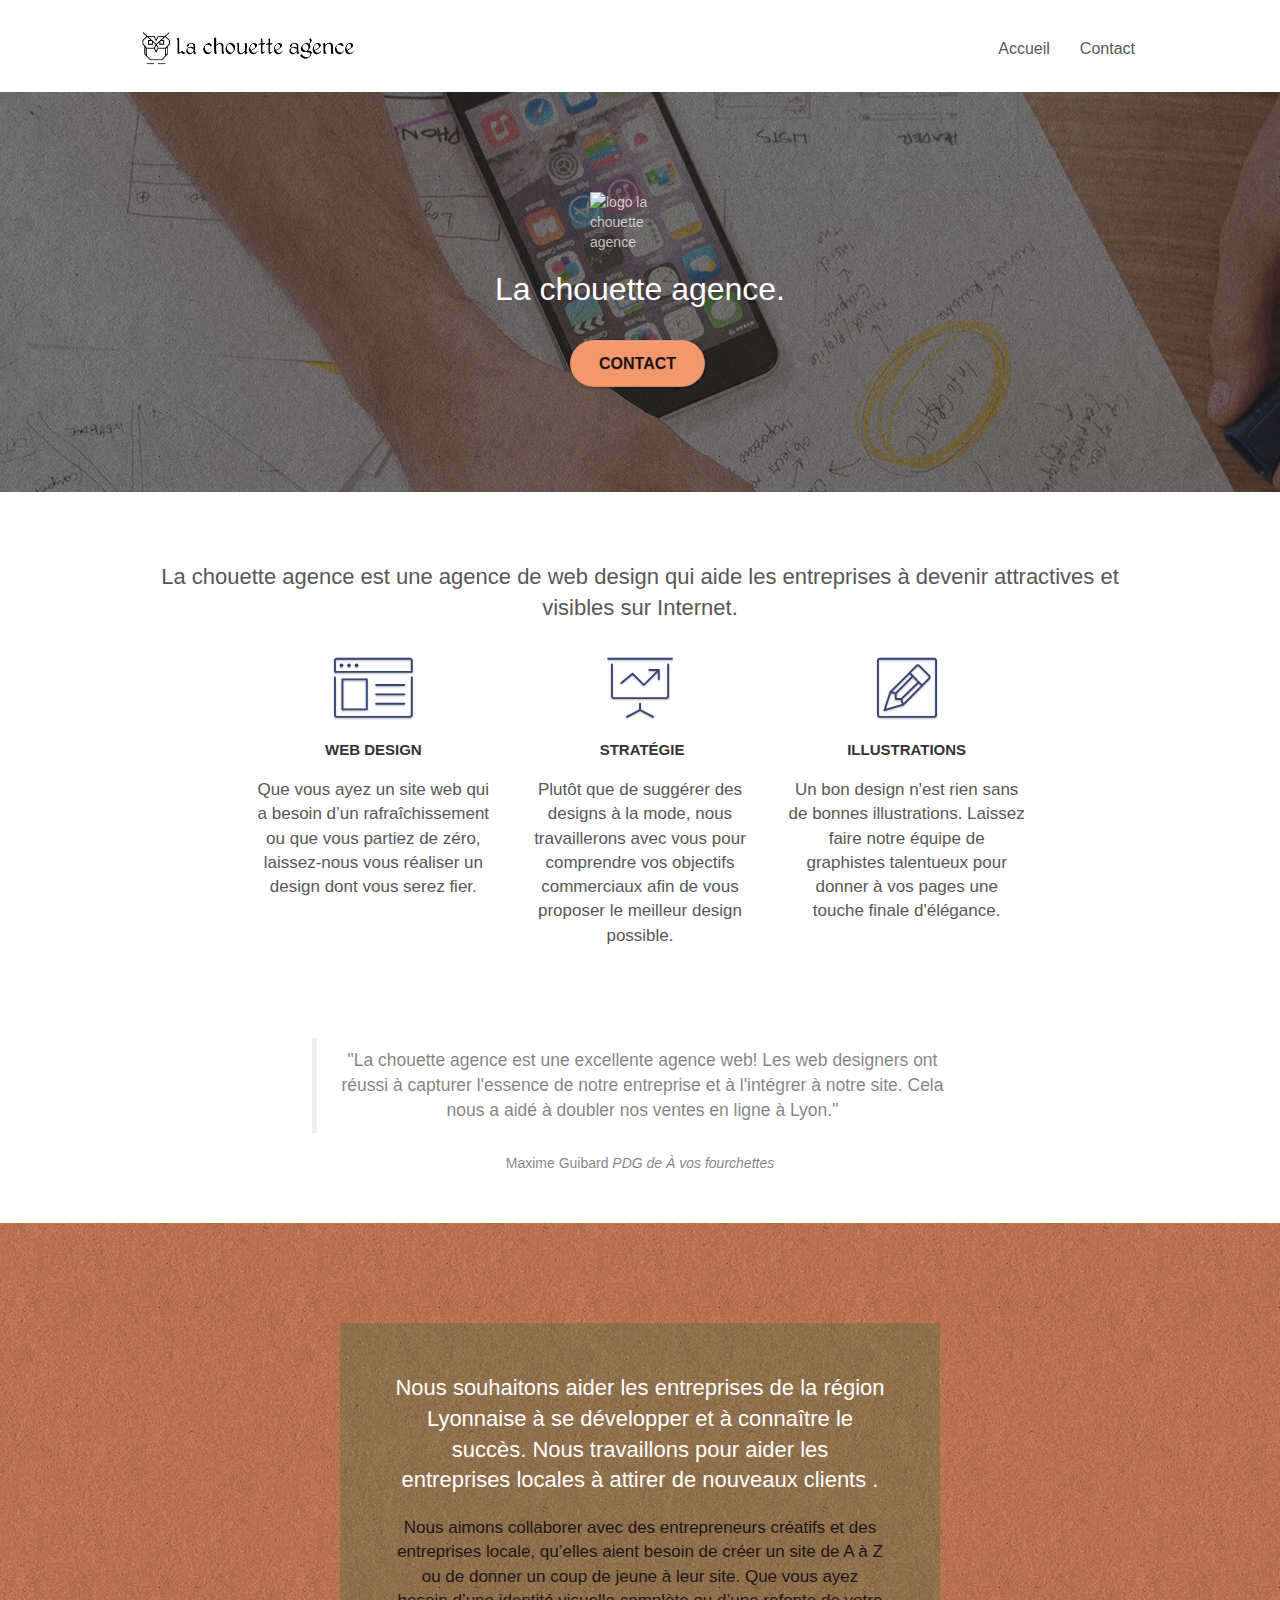
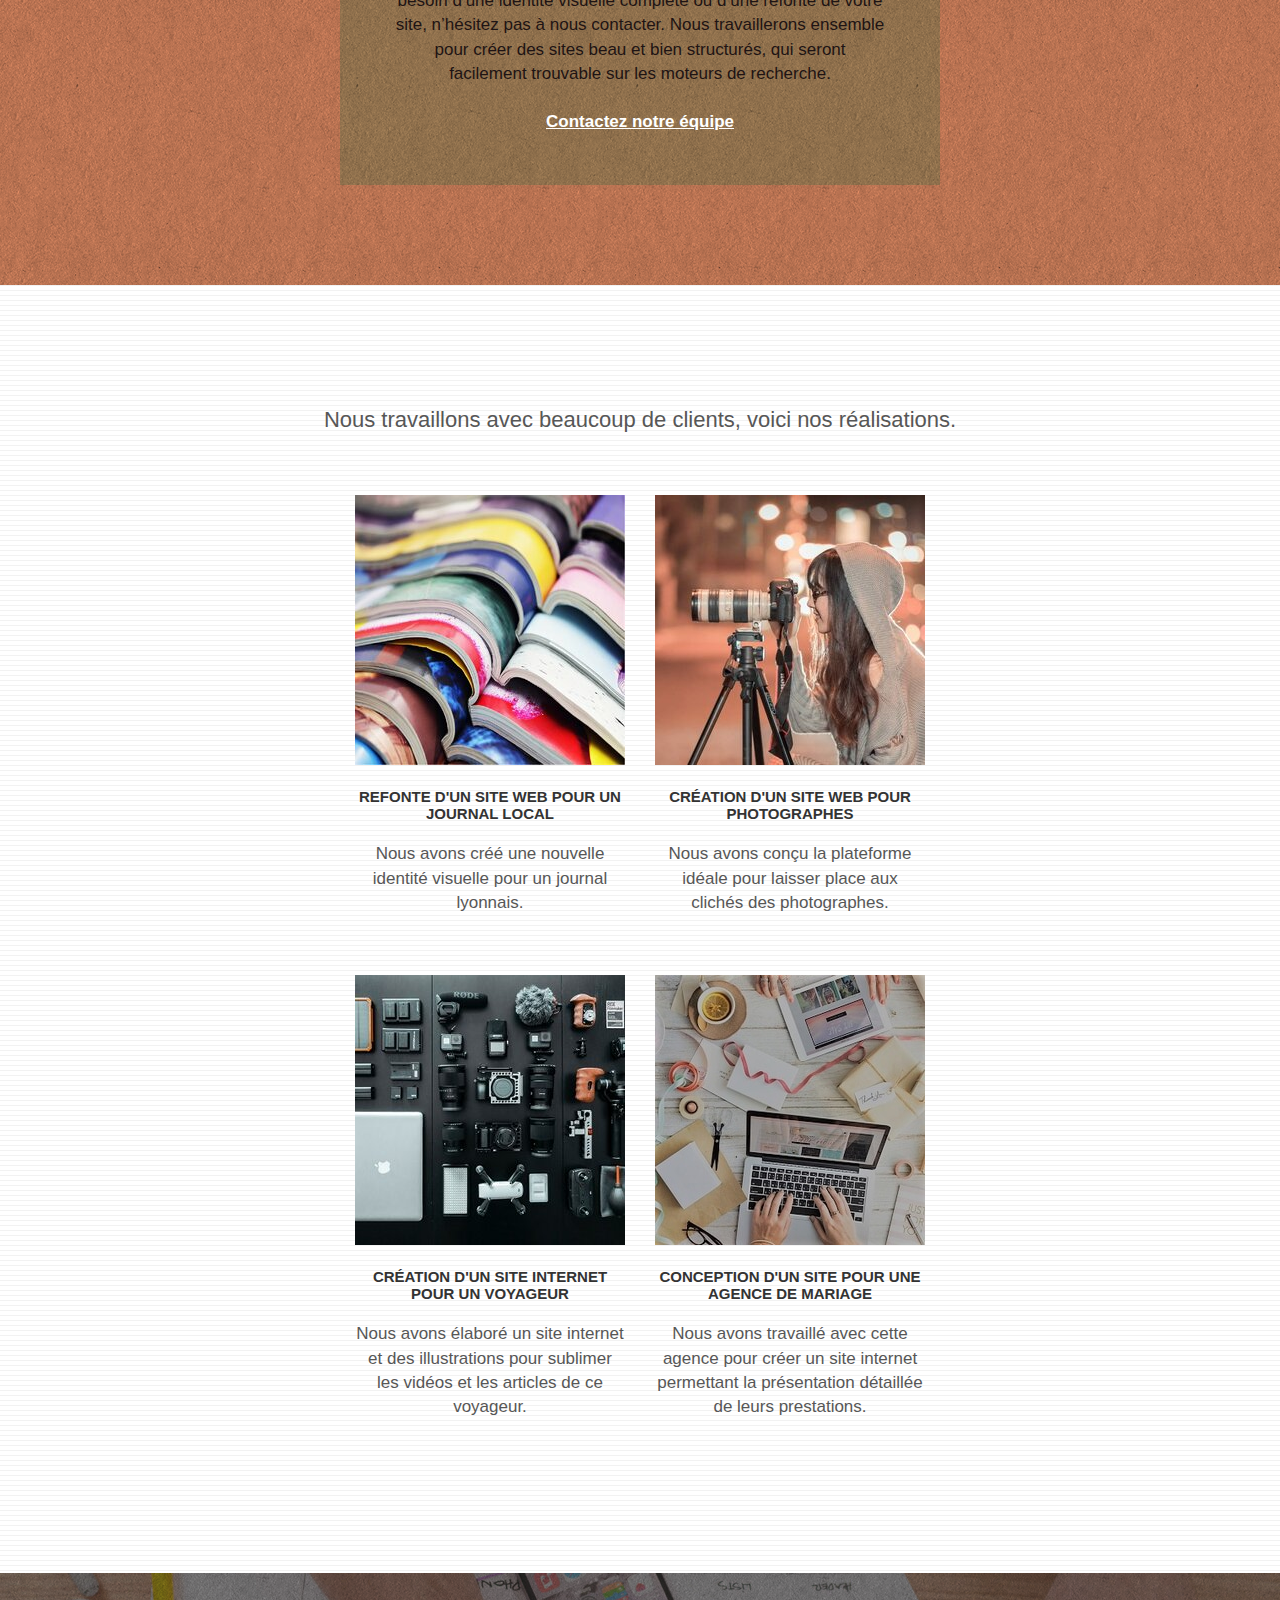
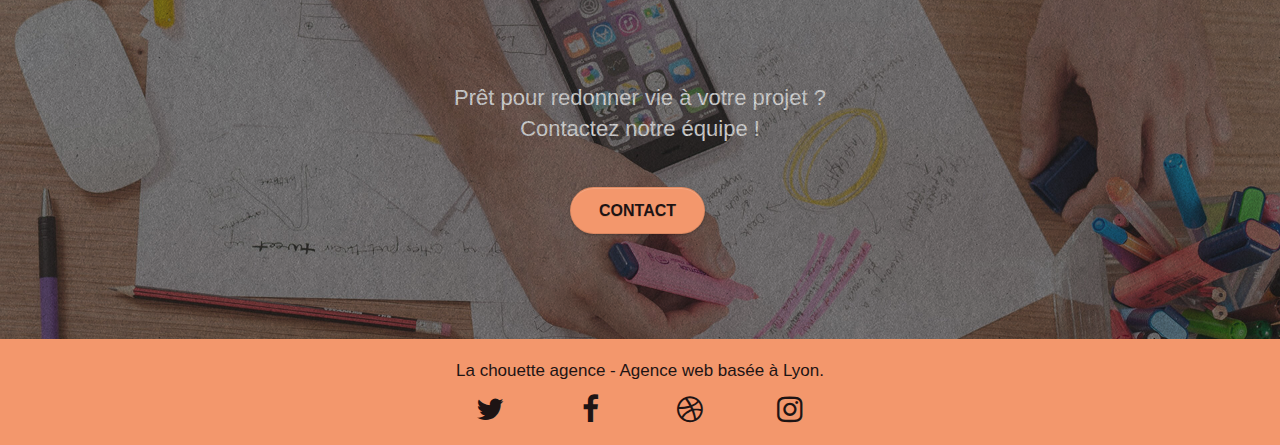
==== commit 429bb5b6: "fix contrast and size errors" ====
--- a/index.html
+++ b/index.html
@@ -42,6 +42,7 @@
                 src="img/la-chouette-agence.png"
                 alt="logo long de la chouette agence"
                 height="40"
+                aria-label="Logo long de la chouette agence"
             /></a>
             <button
               id="nav-toggle"
@@ -85,8 +86,12 @@
                 class="center-block image-resize-mode"
                 width="100"
                 alt="logo la chouette agence"
+                aria-label="Logo chouette"
               />
-              <h1 class="text-center hero-bloc-text tc-white">
+              <h1
+                class="text-center hero-bloc-text tc-white"
+                aria-label="La chouette agence"
+              >
                 La chouette agence.
               </h1>
               <div class="text-center">
@@ -344,7 +349,7 @@
             <div class="row row-no-gutters social">
               <div class="col-sm-3">
                 <div class="text-center">
-                  <a class="social" href="twitter.com"
+                  <a class="social" href="www.twitter.com" aria-label="twitter"
                     ><span class="fa fa-twitter icon-md"></span
                   ></a>
                 </div>
@@ -354,29 +359,29 @@
                   <a
                     class="social"
                     href="
-                  fr-fr.facebook.com
+                www.facebook.com
                   "
+                    aria-label="facebook"
                     ><span class="fa fa-facebook icon-md"></span
                   ></a>
                 </div>
               </div>
               <div class="col-sm-3">
                 <div class="text-center">
-                  <a class="social" href="dribble.com"
+                  <a class="social" href="www.dribble.com" aria-label="dribble"
                     ><span class="fa fa-dribbble icon-md"></span
                   ></a>
                 </div>
               </div>
               <div class="col-sm-3">
                 <div class="text-center">
-                  <a class="social" href="www.instagram.com"
+                  <a
+                    class="social"
+                    href="www.instagram.com"
+                    aria-label="instagram"
                     ><span class="fa fa-instagram icon-md"></span
                   ></a>
                 </div>
-              </div>
-              <div class="keywords" style="color: #f3976c">
-                Agence web à paris, stratégie web, web design, illustrations,
-                design de site web, site web, web, internet, site internet, site
               </div>
             </div>
           </div>
--- a/style.css
+++ b/style.css
@@ -1,59 +1,59 @@
 body {
-    margin: 0;
-    padding: 0;
-    background: #FFF;
-    overflow-x: hidden;
-    -webkit-font-smoothing: antialiased;
-    -moz-osx-font-smoothing: grayscale;
+  margin: 0;
+  padding: 0;
+  background: #fff;
+  overflow-x: hidden;
+  -webkit-font-smoothing: antialiased;
+  -moz-osx-font-smoothing: grayscale;
 }
 
 a,
 button {
-    transition: all .3s ease-in-out;
-    outline: none!important;
+  transition: all 0.3s ease-in-out;
+  outline: none !important;
 }
 
 a:hover {
-    text-decoration: none;
-    cursor: pointer;
+  text-decoration: none;
+  cursor: pointer;
 }
 
 #page-loading-blocs-notifaction {
-    position: fixed;
-    top: 0;
-    bottom: 0;
-    width: 100%;
-    z-index: 100000;
-    background: #FFFFFF url("img/pageload-spinner.gif") no-repeat center center;
+  position: fixed;
+  top: 0;
+  bottom: 0;
+  width: 100%;
+  z-index: 100000;
+  background: #ffffff url("img/pageload-spinner.gif") no-repeat center center;
 }
 
 .bloc {
-    width: 100%;
-    clear: both;
-    background: 50% 50% no-repeat;
-    padding: 0 50px;
-    -webkit-background-size: cover;
-    -moz-background-size: cover;
-    -o-background-size: cover;
-    background-size: cover;
-    position: relative;
+  width: 100%;
+  clear: both;
+  background: 50% 50% no-repeat;
+  padding: 0 50px;
+  -webkit-background-size: cover;
+  -moz-background-size: cover;
+  -o-background-size: cover;
+  background-size: cover;
+  position: relative;
 }
 
 .bloc .container {
-    padding-left: 0;
-    padding-right: 0;
+  padding-left: 0;
+  padding-right: 0;
 }
 
 .bloc-lg {
-    padding: 100px 50px;
+  padding: 100px 50px;
 }
 
 .bloc-md {
-    padding: 50px;
+  padding: 50px;
 }
 
 .bloc-sm {
-    padding: 20px 50px;
+  padding: 20px 50px;
 }
 
 .bg-center,
@@ -66,45 +66,45 @@
 .bg-tr-edge,
 .bg-br-edge,
 .bg-repeat {
-    -webkit-background-size: auto!important;
-    -moz-background-size: auto!important;
-    -o-background-size: auto!important;
-    background-size: auto!important;
+  -webkit-background-size: auto !important;
+  -moz-background-size: auto !important;
+  -o-background-size: auto !important;
+  background-size: auto !important;
 }
 
 .bg-repeat {
-    background: repeat;
+  background: repeat;
 }
 
 .bg-t-edge {
-    background: top no-repeat;
+  background: top no-repeat;
 }
 
 .bloc-bg-texture::before {
-    content: "";
-    background-size: 2px 2px;
-    position: absolute;
-    top: 0;
-    bottom: 0;
-    left: 0;
-    right: 0;
+  content: "";
+  background-size: 2px 2px;
+  position: absolute;
+  top: 0;
+  bottom: 0;
+  left: 0;
+  right: 0;
 }
 
 .texture-paper::before {
-    background: url("img/texture-paper.png");
-    background-size: 280px 280px;
+  background: url("img/texture-paper.png");
+  background-size: 280px 280px;
 }
 
 .b-parallax {
-    background-attachment: fixed;
+  background-attachment: fixed;
 }
 
 .d-bloc {
-    color: rgba(255, 255, 255, .7);
+  color: rgba(255, 255, 255, 0.7);
 }
 
 .d-bloc button:hover {
-    color: rgba(255, 255, 255, .9);
+  color: rgba(255, 255, 255, 0.9);
 }
 
 .d-bloc .icon-round,
@@ -112,11 +112,11 @@
 .d-bloc .icon-rounded,
 .d-bloc .icon-semi-rounded-a,
 .d-bloc .icon-semi-rounded-b {
-    border-color: rgba(255, 255, 255, .9);
+  border-color: rgba(255, 255, 255, 0.9);
 }
 
 .d-bloc .divider-h span {
-    border-color: rgba(255, 255, 255, .2);
+  border-color: rgba(255, 255, 255, 0.2);
 }
 
 .d-bloc .a-btn,
@@ -133,7 +133,7 @@
 .d-bloc h5 a,
 .d-bloc h6 a,
 .d-bloc p a {
-    color: rgba(255, 255, 255, .6);
+  color: #1e1414;
 }
 
 .d-bloc .a-btn:hover,
@@ -150,57 +150,57 @@
 .d-bloc h5 a:hover,
 .d-bloc h6 a:hover,
 .d-bloc p a:hover {
-    color: rgba(255, 255, 255, 1);
+  color: rgba(255, 255, 255, 1);
 }
 
 .d-bloc .navbar-toggle .icon-bar {
-    background: rgba(255, 255, 255, 1);
+  background: rgba(255, 255, 255, 1);
 }
 
 .d-bloc .btn-wire,
 .d-bloc .btn-wire:hover {
-    color: rgba(255, 255, 255, 1);
-    border-color: rgba(255, 255, 255, 1);
+  color: rgba(255, 255, 255, 1);
+  border-color: rgba(255, 255, 255, 1);
 }
 
 .d-bloc .panel {
-    color: rgba(0, 0, 0, .5);
+  color: rgba(0, 0, 0, 0.5);
 }
 
 .d-bloc .panel button:hover {
-    color: rgba(0, 0, 0, .7);
+  color: rgba(0, 0, 0, 0.7);
 }
 
 .d-bloc .panel icon {
-    border-color: rgba(0, 0, 0, .7);
+  border-color: rgba(0, 0, 0, 0.7);
 }
 
 .d-bloc .panel .divider-h span {
-    border-color: rgba(0, 0, 0, .1);
+  border-color: rgba(0, 0, 0, 0.1);
 }
 
 .d-bloc .panel .a-btn {
-    color: rgba(0, 0, 0, .6);
+  color: rgba(0, 0, 0, 0.6);
 }
 
 .d-bloc .panel .a-btn:hover {
-    color: rgba(0, 0, 0, 1);
+  color: rgba(0, 0, 0, 1);
 }
 
 .d-bloc .panel .btn-wire,
 .d-bloc .panel .btn-wire:hover {
-    color: rgba(0, 0, 0, .7);
-    border-color: rgba(0, 0, 0, .3);
+  color: rgba(0, 0, 0, 0.7);
+  border-color: rgba(0, 0, 0, 0.3);
 }
 
 .d-bloc .panel,
 .l-bloc {
-    color: rgba(0, 0, 0, .5);
+  color: rgba(0, 0, 0, 0.5);
 }
 
 .d-bloc .panel button:hover,
 .l-bloc button:hover {
-    color: rgba(0, 0, 0, .7);
+  color: rgba(0, 0, 0, 0.7);
 }
 
 .l-bloc .icon-round,
@@ -208,12 +208,12 @@
 .l-bloc .icon-rounded,
 .l-bloc .icon-semi-rounded-a,
 .l-bloc .icon-semi-rounded-b {
-    border-color: rgba(0, 0, 0, .7);
+  border-color: rgba(0, 0, 0, 0.7);
 }
 
 .d-bloc .panel .divider-h span,
 .l-bloc .divider-h span {
-    border-color: rgba(0, 0, 0, .1);
+  border-color: rgba(0, 0, 0, 0.1);
 }
 
 .d-bloc .panel .a-btn,
@@ -231,7 +231,7 @@
 .l-bloc h5 a,
 .l-bloc h6 a,
 .l-bloc p a {
-    color: rgba(0, 0, 0, .6);
+  color: rgba(0, 0, 0, 0.6);
 }
 
 .d-bloc .panel .a-btn:hover,
@@ -249,394 +249,396 @@
 .l-bloc h5 a:hover,
 .l-bloc h6 a:hover,
 .l-bloc p a:hover {
-    color: rgba(0, 0, 0, 1);
+  color: rgba(0, 0, 0, 1);
 }
 
 .l-bloc .navbar-toggle .icon-bar {
-    color: rgba(0, 0, 0, .6);
+  color: rgba(0, 0, 0, 0.6);
 }
 
 .d-bloc .panel .btn-wire,
 .d-bloc .panel .btn-wire:hover,
 .l-bloc .btn-wire,
 .l-bloc .btn-wire:hover {
-    color: rgba(0, 0, 0, .7);
-    border-color: rgba(0, 0, 0, .3);
+  color: rgba(0, 0, 0, 0.7);
+  border-color: rgba(0, 0, 0, 0.3);
 }
 
 .voffset {
-    margin-top: 30px;
+  margin-top: 30px;
 }
 
 .voffset-lg {
-    margin-top: 80px;
+  margin-top: 80px;
 }
 
 .row-no-gutters {
-    margin-right: 0;
-    margin-left: 0;
+  margin-right: 0;
+  margin-left: 0;
 }
 
 .row.row-no-gutters > [class^="col-"],
 .row.row-no-gutters > [class*=" col-"] {
-    padding-right: 0;
-    padding-left: 0;
+  padding-right: 0;
+  padding-left: 0;
 }
 
 #bloc-1-hero h1 {
-    font-size: 32px;
+  font-size: 32px;
 }
 
 .navbar {
-    margin-bottom: 0;
-    z-index: 1;
+  margin-bottom: 0;
+  z-index: 1;
 }
 
 .navbar-brand {
-    height: auto;
-    padding: 3px 15px;
-    font-size: 25px;
-    font-weight: normal;
-    font-weight: 600;
-    line-height: 44px;
+  height: auto;
+  padding: 3px 15px;
+  font-size: 25px;
+  font-weight: normal;
+  font-weight: 600;
+  line-height: 44px;
 }
 
 .navbar-brand img {
-    max-height: 200px;
-    margin: 0 5px 0 0;
-    display: inline;
-}
-
-.navbar-brand img[src$=svg] {
-    min-width: 100px;
+  max-height: 200px;
+  margin: 0 5px 0 0;
+  display: inline;
+}
+
+.navbar-brand img[src$="svg"] {
+  min-width: 100px;
 }
 
 .nav-center .navbar-brand img {
-    margin: 0;
+  margin: 0;
 }
 
 .navbar .nav {
-    padding-top: 2px;
-    margin-right: -16px;
-    float: right;
-    z-index: 1;
+  padding-top: 2px;
+  margin-right: -16px;
+  float: right;
+  z-index: 1;
 }
 
 .nav > li {
-    float: left;
-    margin-top: 4px;
-    font-size: 16px;
+  float: left;
+  margin-top: 4px;
+  font-size: 16px;
 }
 
 .navbar-nav .open .dropdown-menu > li > a {
-    text-align: inherit;
+  text-align: inherit;
 }
 
 .nav > li a:hover,
 .nav > li a:focus {
-    background: transparent;
+  background: transparent;
 }
 
 .navbar-toggle {
-    margin: 10px 10px 0 0;
-    border: 0px;
+  margin: 10px 10px 0 0;
+  border: 0px;
 }
 
 .navbar-toggle:hover {
-    background: transparent!important;
+  background: transparent !important;
 }
 
 .navbar-toggle .icon-bar {
-    background-color: rgba(0, 0, 0, .5);
-    width: 26px;
+  background-color: rgba(0, 0, 0, 0.5);
+  width: 26px;
 }
 
 .nav-invert .navbar .nav {
-    float: left;
+  float: left;
 }
 
 .nav-invert .navbar-header,
 .nav-invert .navbar-brand {
-    float: right;
+  float: right;
+  position: relative;
+  z-index: 2;
+}
+
+@media (min-width: 768px) {
+  .site-navigation {
+    position: absolute;
+    top: 50%;
+    right: 20px;
+    transform: translate(0, -50%);
+    -webkit-transform: translateY(-50%);
+  }
+  .nav > li .dropdown-menu a,
+  .nav > li .dropdown-menu a:hover {
+    color: #484848;
+  }
+  .nav-invert .site-navigation {
+    left: 0;
+    right: 0;
+  }
+  .nav-center {
+    text-align: center;
+  }
+  .nav-center .navbar-header {
+    width: 100%;
+  }
+  .nav-center .navbar-header,
+  .nav-center .navbar-brand,
+  .nav-center .nav > li {
+    float: none;
+    display: inline-block;
+  }
+  .nav-center .site-navigation {
     position: relative;
-    z-index: 2;
-}
-
-@media (min-width: 768px) {
-    .site-navigation {
-        position: absolute;
-        top: 50%;
-        right: 20px;
-        transform: translate(0, -50%);
-        -webkit-transform: translateY(-50%);
-    }
-    .nav > li .dropdown-menu a,
-    .nav > li .dropdown-menu a:hover {
-        color: #484848;
-    }
-    .nav-invert .site-navigation {
-        left: 0;
-        right: 0;
-    }
-    .nav-center {
-        text-align: center;
-    }
-    .nav-center .navbar-header {
-        width: 100%;
-    }
-    .nav-center .navbar-header,
-    .nav-center .navbar-brand,
-    .nav-center .nav > li {
-        float: none;
-        display: inline-block;
-    }
-    .nav-center .site-navigation {
-        position: relative;
-        width: 100%;
-        right: 0;
-        margin-right: 0px;
-        margin-top: 20px;
-    }
-    .nav-center.mini-nav .navbar-toggle {
-        float: none;
-        margin: 10px auto 0;
-    }
+    width: 100%;
+    right: 0;
+    margin-right: 0px;
+    margin-top: 20px;
+  }
+  .nav-center.mini-nav .navbar-toggle {
+    float: none;
+    margin: 10px auto 0;
+  }
 }
 
 .nav > li > .dropdown a {
-    background: none!important;
-    display: block;
-    padding: 14px 15px;
+  background: none !important;
+  display: block;
+  padding: 14px 15px;
 }
 
 nav .caret {
-    margin: 0 5px;
+  margin: 0 5px;
 }
 
 .dropdown-menu .dropdown-menu {
-    top: -8px;
-    left: 100%;
+  top: -8px;
+  left: 100%;
 }
 
 .dropdown-menu .dropmenu-flow-right {
-    top: 100%;
-    left: 0;
-    margin-left: -1px;
-    border-top-left-radius: 0;
-    border-top-right-radius: 0;
+  top: 100%;
+  left: 0;
+  margin-left: -1px;
+  border-top-left-radius: 0;
+  border-top-right-radius: 0;
 }
 
 .dropdown-menu .dropdown span {
-    border: 4px solid black;
-    border-top-color: transparent;
-    border-right-color: transparent;
-    border-bottom-color: transparent;
-    margin: 6px -5px 0 0!important;
-    float: right;
+  border: 4px solid black;
+  border-top-color: transparent;
+  border-right-color: transparent;
+  border-bottom-color: transparent;
+  margin: 6px -5px 0 0 !important;
+  float: right;
 }
 
 .mg-md {
-    margin-top: 10px;
-    margin-bottom: 20px;
+  margin-top: 10px;
+  margin-bottom: 20px;
 }
 
 .mg-lg {
-    margin-top: 10px;
-    margin-bottom: 40px;
+  margin-top: 10px;
+  margin-bottom: 40px;
 }
 
 .btn {
-    margin: 0 5px 5px 0;
+  margin: 0 5px 5px 0;
 }
 
 .btn.pull-right {
-    margin: 0 0 5px 5px;
+  margin: 0 0 5px 5px;
 }
 
 .btn-d,
 .btn-d:hover,
 .btn-d:focus {
-    color: #FFF;
-    background: rgba(0, 0, 0, .3);
+  color: #fff;
+  background: rgba(0, 0, 0, 0.3);
 }
 
 button {
-    outline: none!important;
+  outline: none !important;
 }
 
 .btn-rd {
-    border-radius: 40px;
+  border-radius: 40px;
 }
 
 .btn-clean {
-    border: 1px solid rgba(0, 0, 0, .08);
-    border-bottom-color: rgba(0, 0, 0, .1);
-    text-shadow: 0 1px 0 rgba(0, 0, 1, .1);
-    box-shadow: 0 1px 3px rgba(0, 0, 1, .25), inset 0 1px 0 0 rgba(255, 255, 255, .15);
+  border: 1px solid rgba(0, 0, 0, 0.08);
+  border-bottom-color: rgba(0, 0, 0, 0.1);
+  text-shadow: 0 1px 0 rgba(0, 0, 1, 0.1);
+  box-shadow: 0 1px 3px rgba(0, 0, 1, 0.25),
+    inset 0 1px 0 0 rgba(255, 255, 255, 0.15);
 }
 
 .icon-md {
-    font-size: 30px!important;
+  font-size: 30px !important;
 }
 
 .icon-lg {
-    font-size: 60px!important;
+  font-size: 60px !important;
 }
 
 .sm-shadow {
-    text-shadow: 0 1px 2px rgba(0, 0, 0, .3);
+  text-shadow: 0 1px 2px rgba(0, 0, 0, 0.3);
 }
 
 .panel-sq,
 .panel-sq .panel-heading,
 .panel-sq .panel-footer {
-    border-radius: 0;
+  border-radius: 0;
 }
 
 .panel-rd {
-    border-radius: 30px;
+  border-radius: 30px;
 }
 
 .panel-rd .panel-heading {
-    border-radius: 29px 29px 0 0;
+  border-radius: 29px 29px 0 0;
 }
 
 .panel-rd .panel-footer {
-    border-radius: 0 0 29px 29px;
+  border-radius: 0 0 29px 29px;
 }
 
 .form-control {
-    border-color: rgba(0, 0, 0, .1);
-    box-shadow: none;
+  border-color: rgba(0, 0, 0, 0.1);
+  box-shadow: none;
 }
 
 .scrollToTop {
-    width: 40px;
-    height: 40px;
-    position: fixed;
-    bottom: 20px;
-    right: 20px;
-    opacity: 0;
-    z-index: 500;
-    transition: all .3s ease-in-out;
+  width: 40px;
+  height: 40px;
+  position: fixed;
+  bottom: 20px;
+  right: 20px;
+  opacity: 0;
+  z-index: 500;
+  transition: all 0.3s ease-in-out;
 }
 
 .scrollToTop span {
-    margin-top: 6px;
+  margin-top: 6px;
 }
 
 .showScrollTop {
-    font-size: 14px;
-    opacity: 1;
+  font-size: 14px;
+  opacity: 1;
 }
 
 a[data-lightbox] {
-    position: relative;
-    display: block;
-    text-align: center;
+  position: relative;
+  display: block;
+  text-align: center;
 }
 
 a[data-lightbox]:hover::before {
-    content: "+";
-    font-family: "HelveticaNeue-Light", "Helvetica Neue Light", "Helvetica Neue", Helvetica, Arial;
-    font-size: 32px;
-    width: 50px;
-    height: 50px;
-    margin-left: -25px;
-    border-radius: 50%;
-    background: rgba(0, 0, 0, .6);
-    color: #FFF;
-    font-weight: 100;
-    z-index: 1;
-    position: absolute;
-    top: 50%;
-    transform: translateY(-50%);
-    -webkit-transform: translateY(-50%);
+  content: "+";
+  font-family: "HelveticaNeue-Light", "Helvetica Neue Light", "Helvetica Neue",
+    Helvetica, Arial;
+  font-size: 32px;
+  width: 50px;
+  height: 50px;
+  margin-left: -25px;
+  border-radius: 50%;
+  background: rgba(0, 0, 0, 0.6);
+  color: #fff;
+  font-weight: 100;
+  z-index: 1;
+  position: absolute;
+  top: 50%;
+  transform: translateY(-50%);
+  -webkit-transform: translateY(-50%);
 }
 
 a[data-lightbox]:hover img {
-    opacity: 0.6;
-    -webkit-animation-fill-mode: none;
-    animation-fill-mode: none;
+  opacity: 0.6;
+  -webkit-animation-fill-mode: none;
+  animation-fill-mode: none;
 }
 
 #lightbox-modal {
-    display: flex;
-    align-items: center;
+  display: flex;
+  align-items: center;
 }
 
 #lightbox-modal .modal-dialog {
-    width: 90%;
-    max-width: 900px;
-    margin: 0 auto 0;
+  width: 90%;
+  max-width: 900px;
+  margin: 0 auto 0;
 }
 
 #lightbox-modal .modal-dialog img {
-    max-height: 90vh;
-    margin: 0 auto;
+  max-height: 90vh;
+  margin: 0 auto;
 }
 
 .lightbox-caption {
-    padding: 20px;
-    color: #FFF;
-    background: rgba(0, 0, 0, .5);
-    position: absolute;
-    left: 15px;
-    right: 15px;
-    bottom: 5px;
+  padding: 20px;
+  color: #fff;
+  background: rgba(0, 0, 0, 0.5);
+  position: absolute;
+  left: 15px;
+  right: 15px;
+  bottom: 5px;
 }
 
 .close-lightbox {
-    color: #FFF;
-    font-size: 30px;
-    position: absolute;
-    top: 20px;
-    right: 20px;
-    z-index: 20;
-    background: rgba(0, 0, 0, .5);
-    border: none;
-    line-height: 30px;
-    padding: 0 9px 5px;
-    opacity: 0.3;
+  color: #fff;
+  font-size: 30px;
+  position: absolute;
+  top: 20px;
+  right: 20px;
+  z-index: 20;
+  background: rgba(0, 0, 0, 0.5);
+  border: none;
+  line-height: 30px;
+  padding: 0 9px 5px;
+  opacity: 0.3;
 }
 
 .close-lightbox:hover,
 .next-lightbox:hover,
 .prev-lightbox:hover {
-    opacity: 1.0;
-    color: #FFF;
+  opacity: 1;
+  color: #fff;
 }
 
 .next-lightbox,
 .prev-lightbox {
-    font-size: 20px;
-    color: rgba(255, 255, 255, .9);
-    background: rgba(0, 0, 0, .5);
-    transition: all .2s ease-in-out;
-    position: absolute;
-    top: 45%;
-    z-index: 1;
-    opacity: 0.4;
+  font-size: 20px;
+  color: rgba(255, 255, 255, 0.9);
+  background: rgba(0, 0, 0, 0.5);
+  transition: all 0.2s ease-in-out;
+  position: absolute;
+  top: 45%;
+  z-index: 1;
+  opacity: 0.4;
 }
 
 .next-lightbox {
-    padding: 6px 8px 1px 13px;
-    right: 25px;
+  padding: 6px 8px 1px 13px;
+  right: 25px;
 }
 
 .prev-lightbox {
-    padding: 6px 13px 1px 10px;
-    left: 25px;
+  padding: 6px 13px 1px 10px;
+  left: 25px;
 }
 
 .snapshot-lb .modal-body {
-    padding-bottom: 45px;
+  padding-bottom: 45px;
 }
 
 .snapshot-lb .lightbox-caption {
-    padding: 0;
-    color: rgba(0, 0, 0, .5);
-    background: none;
+  padding: 0;
+  color: rgba(0, 0, 0, 0.5);
+  background: none;
 }
 
 h1,
@@ -649,394 +651,394 @@
 label,
 .btn,
 a {
-    font-family: "helvetica";
-    font-weight: 400;
-    color: #575757!important;
+  font-family: "helvetica";
+  font-weight: 400;
+  color: #575757 !important;
 }
 
 .container {
-    max-width: 1000px;
+  max-width: 1000px;
 }
 
 .hero-bloc-text {
-    font-size: 38px;
+  font-size: 38px;
 }
 
 .hero-bloc-text-sub {
-    font-size: 36px;
+  font-size: 36px;
 }
 
 .statement-bloc-text {
-    line-height: 26px;
-    font-style: italic;
-    font-size: 20px;
+  line-height: 26px;
+  font-style: italic;
+  font-size: 20px;
+  text-align: center;
+  font-weight: lighter;
+  max-width: 520px;
+  margin: auto auto auto auto;
+}
+
+p {
+  font-size: 17px;
+}
+
+.tight-width-whitespace {
+  max-width: 600px;
+  margin: auto auto auto auto;
+}
+
+.h1 {
+  font-size: 20px;
+  font-family: "Open Sans";
+}
+
+.cta-hero {
+  margin-top: 22px;
+  color: #ffffff !important;
+  text-transform: uppercase;
+  padding: 12px 28px 12px 28px;
+  font-size: 16px;
+  font-weight: 700;
+}
+
+.social {
+  max-width: 400px;
+  margin: auto auto auto auto;
+}
+
+h2 {
+  font-size: 22px;
+  line-height: 1.4em;
+}
+
+h3 {
+  font-size: 15px;
+  text-transform: uppercase;
+  font-weight: 700;
+  color: #333333 !important;
+}
+
+.med-width-whitespace {
+  max-width: 800px;
+  margin: auto auto auto auto;
+  box-shadow: 0px 0px 0px #000000;
+}
+
+h1 {
+  color: #333333 !important;
+}
+
+h4 {
+  color: #333333 !important;
+}
+
+.icons {
+  margin-bottom: 14px;
+  margin-top: 24px;
+}
+
+.white {
+  color: #1e1414 !important;
+}
+
+.portfolio-thumb {
+  margin-bottom: 24px;
+}
+
+.portfolio-row {
+  margin-bottom: 44px;
+  margin-top: 50px;
+}
+
+.avatar {
+  box-shadow: 0px 4px 9px rgba(0, 0, 0, 0.3);
+}
+
+.black-background {
+  background-color: rgba(165, 147, 99, 0.7);
+  padding: 40px 40px 40px 40px;
+}
+
+.bold-link {
+  font-weight: 900;
+  text-decoration: underline !important;
+}
+
+.bgc-white {
+  background-color: #ffffff;
+}
+
+.bgc-dark-slate-blue {
+  background-color: #364577;
+}
+
+.bgc-atomic-tangerine {
+  background-color: #f3976c;
+}
+
+.tc-white {
+  color: white !important;
+}
+
+.btn-atomic-tangerine {
+  background: #f3976c;
+  color: #1e1414 !important;
+}
+
+.btn-atomic-tangerine:hover {
+  background: #c27956 !important;
+  color: #1e1414 !important;
+}
+
+.ltc-white {
+  color: #ffffff !important;
+}
+
+.ltc-white:hover {
+  color: #cccccc !important;
+}
+
+.ltc-atomic-tangerine {
+  color: #f3976c !important;
+}
+
+.ltc-atomic-tangerine:hover {
+  color: #c27956 !important;
+}
+
+.icon-dark-slate-blue {
+  color: #364577 !important;
+  border-color: #364577 !important;
+}
+
+.bg-dots-bg {
+  background-image: url("img/dots-bg.png");
+}
+
+.bg-lines-h2-bg {
+  background-image: url("img/lines-h2-bg.png");
+}
+
+.bg-banniere {
+  background-image: url("img/la-chouette-agence-banniere.jpg");
+}
+
+.bg-presentation {
+  background-image: url("img/image-de-presentation.bmp");
+}
+
+@media (max-width: 1024px) {
+  .bloc {
+    padding-left: 20px;
+    padding-right: 20px;
+  }
+  .bloc.full-width-bloc,
+  .bloc-tile-2.full-width-bloc .container,
+  .bloc-tile-3.full-width-bloc .container,
+  .bloc-tile-4.full-width-bloc .container {
+    padding-left: 0;
+    padding-right: 0;
+  }
+}
+
+@media (max-width: 992px) and (min-width: 768px) {
+  .navbar .nav {
+    max-width: 80%;
+  }
+  .nav-center.navbar .nav {
+    max-width: 100%;
+  }
+}
+
+@media only screen and (min-device-width: 768px) and (max-device-width: 1024px) and (orientation: landscape) {
+  .b-parallax {
+    background-attachment: scroll;
+  }
+}
+
+@media only screen and (min-device-width: 1024px) and (max-device-width: 1366px) and (-webkit-min-device-pixel-ratio: 1.5) {
+  .b-parallax {
+    background-attachment: scroll;
+  }
+}
+
+@media (max-width: 991px) {
+  .container {
+    width: 100%;
+  }
+  .b-parallax {
+    background-attachment: scroll;
+  }
+  .page-container,
+  #hero-bloc {
+    overflow-x: hidden;
+    position: relative;
+  }
+  .bloc {
+    padding-left: constant(safe-area-inset-left);
+    padding-right: constant(safe-area-inset-right);
+  }
+  .bloc-group,
+  .bloc-group .bloc {
+    display: block;
+    width: 100%;
+  }
+  .bloc-fill-screen .fill-bloc-top-edge,
+  .bloc-fill-screen .fill-bloc-bottom-edge {
+    padding: 0 20px;
+    padding-left: constant(safe-area-inset-left);
+    padding-right: constant(safe-area-inset-right);
+  }
+}
+
+@media (max-width: 767px) {
+  .page-container {
+    overflow-x: hidden;
+    position: relative;
+  }
+  h1,
+  h2,
+  h3,
+  h4,
+  h5,
+  h6,
+  p,
+  #disqus_thread {
+    padding-left: 10px !important;
+    padding-right: 10px !important;
+  }
+  .b-parallax {
+    background-attachment: scroll;
+  }
+  .navbar .nav {
+    padding-top: 0;
+    border-top: 1px solid rgba(0, 0, 0, 0.2);
+    float: none !important;
+  }
+  .navbar.row {
+    margin-left: 0;
+    margin-right: 0;
+  }
+  .site-navigation {
+    position: inherit;
+    transform: none;
+    -webkit-transform: none;
+    -ms-transform: none;
+  }
+  .nav > li {
+    margin-top: 0;
+    border-bottom: 1px solid rgba(0, 0, 0, 0.1);
+    background: rgba(0, 0, 0, 0.05);
+    text-align: left;
+    padding-left: 15px;
+    width: 100%;
+  }
+  .nav > li:hover {
+    background: rgba(0, 0, 0, 0.08);
+  }
+  .dropdown .dropdown a .caret {
+    float: none;
+    margin: 5px 0 0 10px !important;
+    border: 4px solid black;
+    border-bottom-color: transparent;
+    border-right-color: transparent;
+    border-left-color: transparent;
+  }
+  #hero-bloc .navbar .nav {
+    background: rgba(0, 0, 0, 0.8);
+  }
+  #hero-bloc .navbar .nav a {
+    color: rgba(255, 255, 255, 0.6);
+  }
+  .hero {
+    padding: 50px 0;
+  }
+  .hero-nav {
+    left: -1px;
+    right: -1px;
+  }
+  .navbar-collapse {
+    padding: 0;
+    overflow-x: hidden;
+    -webkit-box-shadow: none;
+    box-shadow: none;
+  }
+  .navbar-brand img {
+    max-height: 40px;
+    width: auto;
+  }
+  .nav-invert .navbar-header {
+    float: none;
+    width: 100%;
+  }
+  .nav-invert .navbar-toggle {
+    float: left;
+    margin-left: 10px;
+  }
+  .bloc {
+    padding-left: 0;
+    padding-right: 0;
+  }
+  .bloc-xxl,
+  .bloc-xl,
+  .bloc-lg {
+    padding: 40px 0;
+  }
+  .bloc-sm,
+  .bloc-md {
+    padding-left: 0;
+    padding-right: 0;
+  }
+  .bloc-tile-2 .container,
+  .bloc-tile-3 .container,
+  .bloc-tile-4 .container,
+  .bloc-fill-screen .fill-bloc-top-edge,
+  .bloc-fill-screen .fill-bloc-bottom-edge {
+    padding-left: 0;
+    padding-right: 0;
+  }
+  .a-block {
+    padding: 0 10px;
+  }
+  .btn-dwn {
+    display: none;
+  }
+  .voffset {
+    margin-top: 5px;
+  }
+  .voffset-md {
+    margin-top: 20px;
+  }
+  .voffset-lg {
+    margin-top: 30px;
+  }
+  form {
+    padding: 5px;
+  }
+  .close-lightbox {
+    display: inline-block;
+  }
+  .blocsapp-device-iphone5 {
+    background-size: 216px 425px;
+    padding-top: 60px;
+    width: 216px;
+    height: 425px;
+  }
+  .blocsapp-device-iphone5 img {
+    width: 180px;
+    height: 320px;
+  }
+}
+
+@media (max-width: 400px) {
+  .bloc {
+    padding-left: 0;
+    padding-right: 0;
+  }
+}
+
+@media (max-width: 767px) {
+  .bloc-mob-center-text {
     text-align: center;
-    font-weight: lighter;
-    max-width: 520px;
-    margin: auto auto auto auto;
-}
-
-p {
-    font-size: 11px;
-}
-
-.tight-width-whitespace {
-    max-width: 600px;
-    margin: auto auto auto auto;
-}
-
-.h1 {
-    font-size: 20px;
-    font-family: "Open Sans";
-}
-
-.cta-hero {
-    margin-top: 22px;
-    color: #FFFFFF!important;
-    text-transform: uppercase;
-    padding: 12px 28px 12px 28px;
-    font-size: 16px;
-    font-weight: 700;
-}
-
-.social {
-    max-width: 400px;
-    margin: auto auto auto auto;
-}
-
-h2 {
-    font-size: 22px;
-    line-height: 1.4em;
-}
-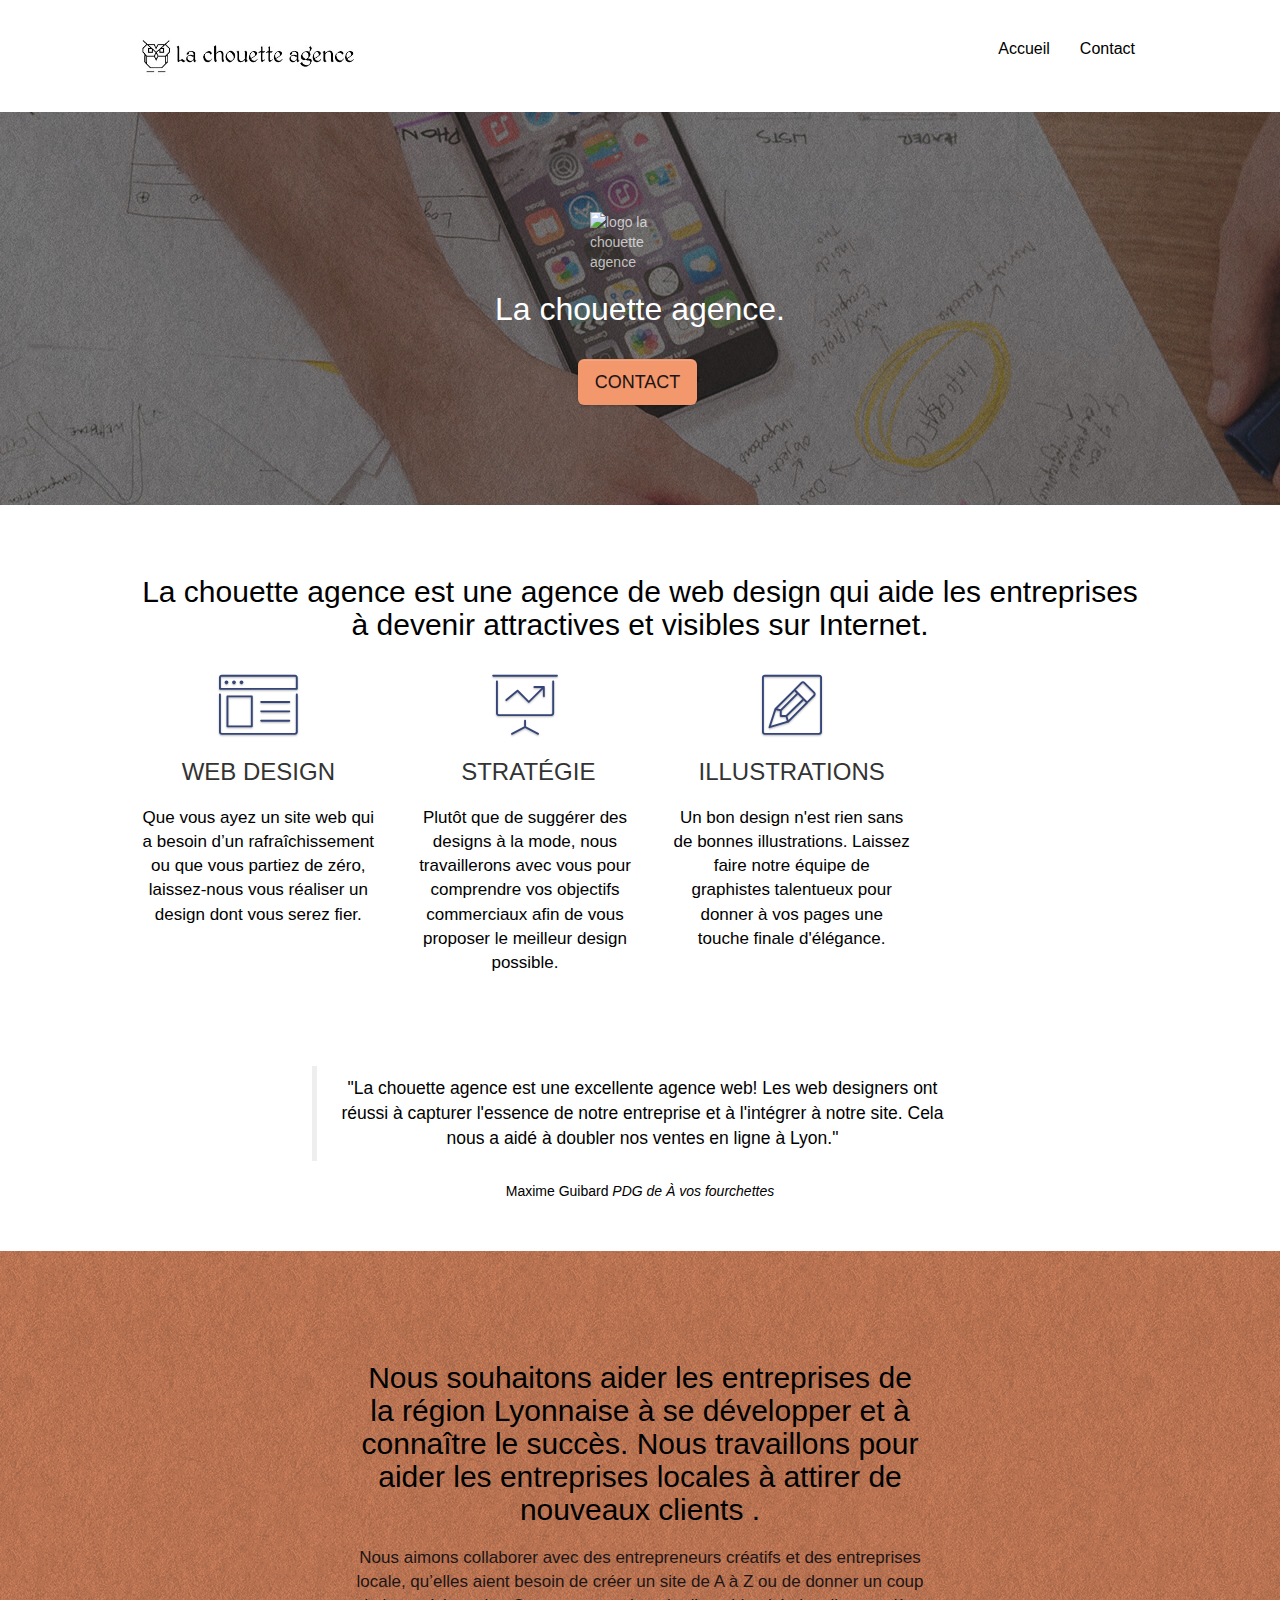
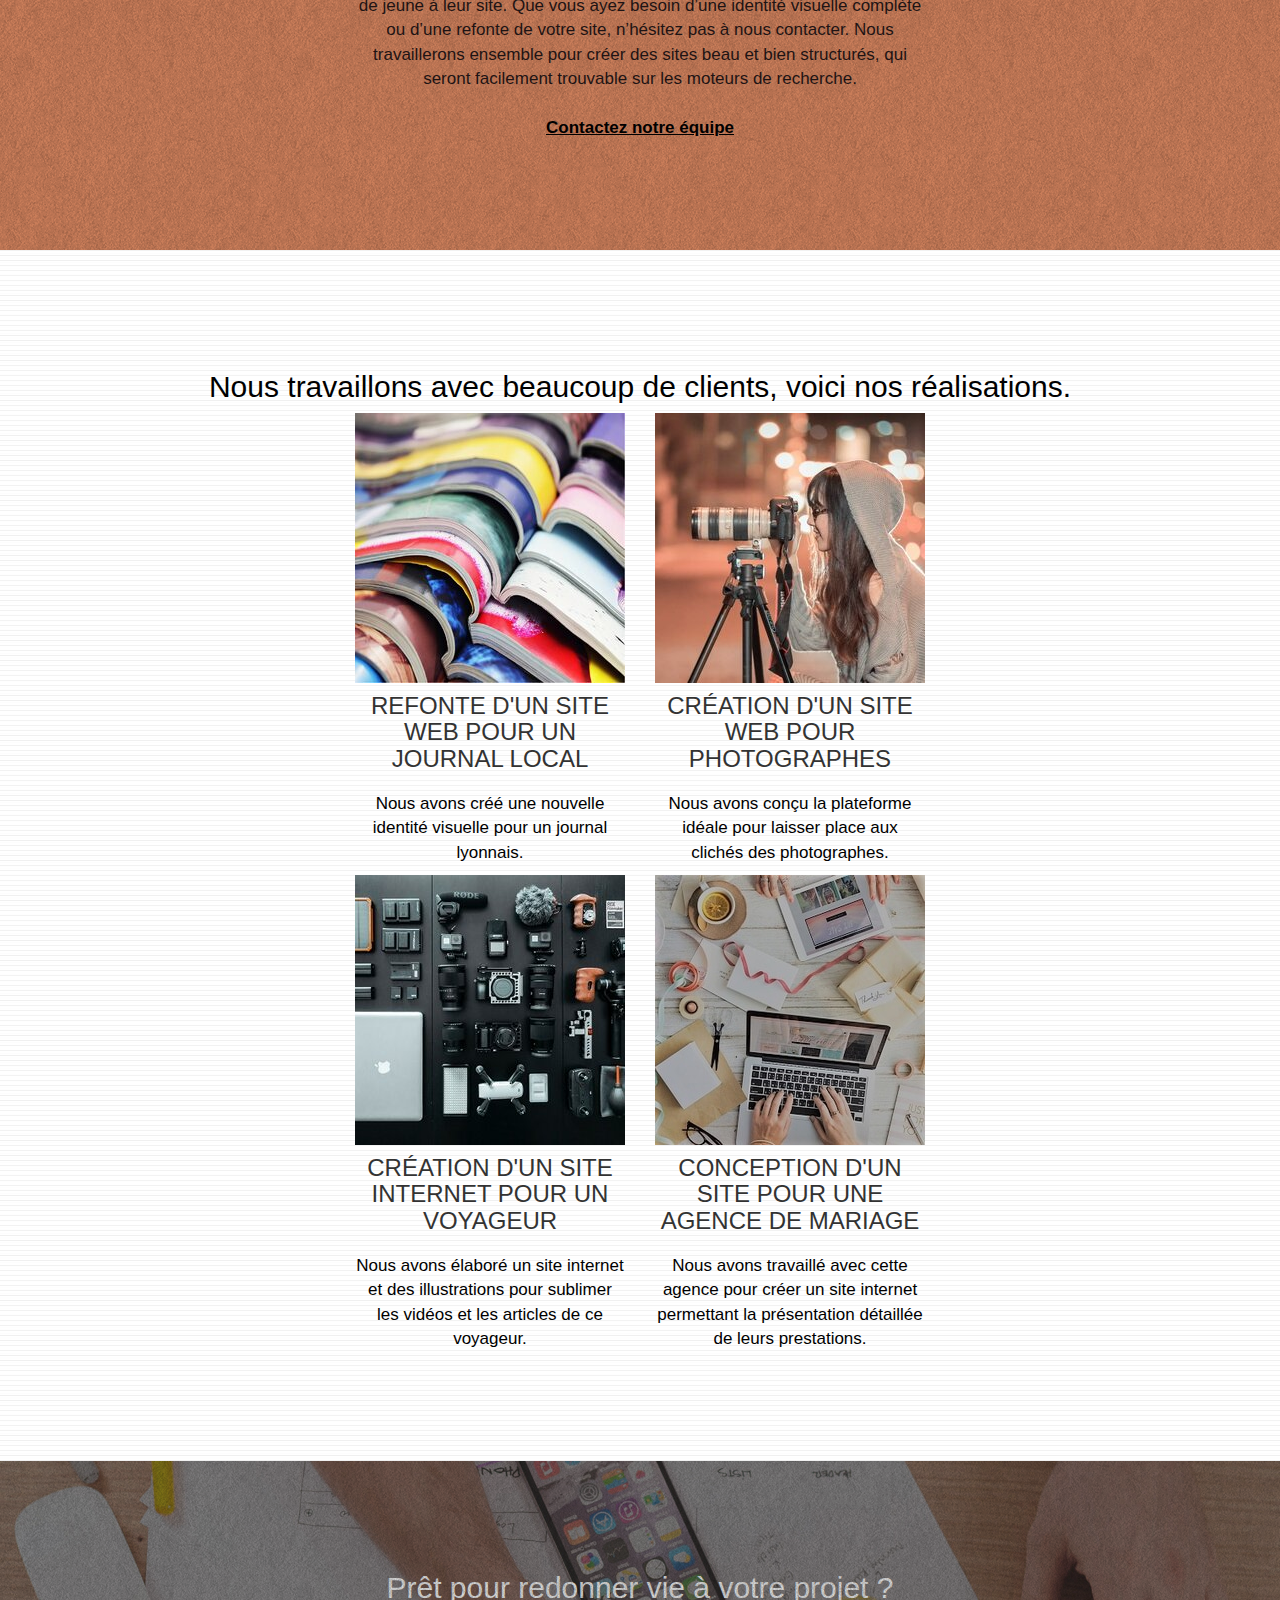
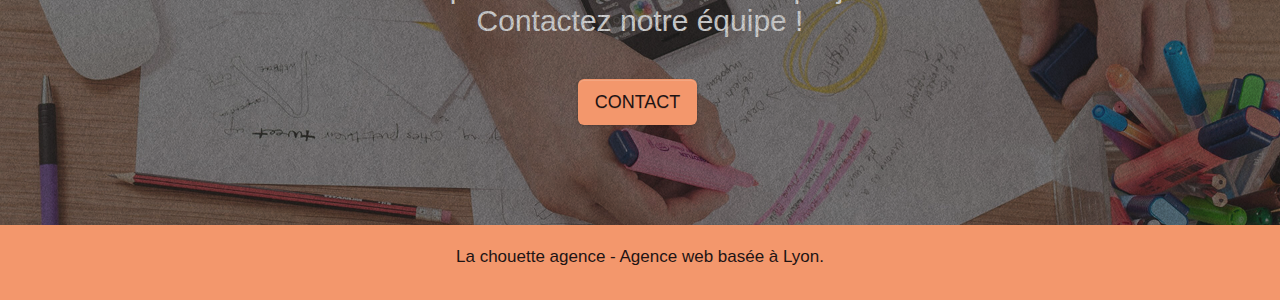
==== commit cfab3eb7: "optimisation convert image" ====
--- a/index.html
+++ b/index.html
@@ -2,26 +2,29 @@
 <html lang="fr">
   <head>
     <meta charset="utf-8" />
+
     <meta
       name="description"
       content="La chouette agence crée votre identité visuelle pour votre communication d'entreprise, votre site web et autres supports de communication."
     />
+
     <meta
       name="viewport"
       content="width=device-width, initial-scale=1.0, viewport-fit=cover"
     />
-    <link rel="shortcut icon" type="image/png" href="favicon.jpg" />
-
-    <link rel="stylesheet" type="text/css" href="./css/bootstrap.css" />
+    <link rel="shortcut icon" type="imahe/png" href="favicon.jpg" />
     <link rel="stylesheet" type="text/css" href="style.css" />
-    <link rel="stylesheet" type="text/css" href="./css/font-awesome.css" />
+    <link
+      rel="stylesheet"
+      href="https://stackpath.bootstrapcdn.com/bootstrap/3.4.1/css/bootstrap.min.css"
+      integrity="sha384-HSMxcRTRxnN+Bdg0JdbxYKrThecOKuH5zCYotlSAcp1+c8xmyTe9GYg1l9a69psu"
+      crossorigin="anonymous"
+    />
     <link rel="stylesheet" type="text/css" href="./css/et-line.css" />
-
-    <script src="./js/jquery-2.1.0.min.js"></script>
-    <script src="./js/bootstrap.js"></script>
-    <script src="./js/blocs.min.js"></script>
-    <script src="./js/jquery.touchSwipe.min.js" defer></script>
-    <script src="./js/gmaps.min.js"></script>
+    <script
+      src="https://kit.fontawesome.com/557d2394aa.js"
+      crossorigin="anonymous"
+    ></script>
 
     <title>La chouette agence - Entreprise web design Lyon</title>
   </head>
@@ -39,7 +42,7 @@
           <div class="navbar-header">
             <a class="navbar-brand" href="index.html"
               ><img
-                src="img/la-chouette-agence.png"
+                src="img/la-chouette-agence.jpg"
                 alt="logo long de la chouette agence"
                 height="40"
                 aria-label="Logo long de la chouette agence"
@@ -79,7 +82,7 @@
         id="bloc-1-hero"
       >
         <div class="container bloc-lg">
-          <div class="row tight-width-whitespace">
+          <div class="tight-width-whitespace">
             <div class="col-sm-12">
               <img
                 src="img/logo.png"
@@ -185,9 +188,9 @@
         id="bloc-3-what-i-do"
       >
         <div class="container bloc-lg">
-          <div class="row tight-width-whitespace black-background">
+          <div class="tight-width-whitespace">
             <div class="col-sm-12">
-              <h2 class="mg-md text-center tc-white">
+              <h2 class="mg-md text-center">
                 Nous souhaitons aider les entreprises de la région Lyonnaise à
                 se développer et à connaître le succès. Nous travaillons pour
                 aider les entreprises locales à attirer de nouveaux clients .<br />
@@ -216,15 +219,13 @@
         id="bloc-4-portfolio"
       >
         <div class="container bloc-lg">
-          <div class="row">
-            <div class="col-sm-12 text-center">
-              <h2>
-                Nous travaillons avec beaucoup de clients, voici nos
-                réalisations.
-              </h2>
-            </div>
-          </div>
-          <div class="row tight-width-whitespace portfolio-row">
+          <div class="col-sm-12 text-center">
+            <h2>
+              Nous travaillons avec beaucoup de clients, voici nos réalisations.
+            </h2>
+          </div>
+
+          <div class="tight-width-whitespace portfolio-row">
             <article class="col-sm-6">
               <a
                 href="#"
@@ -266,7 +267,7 @@
               </p>
             </article>
           </div>
-          <div class="row tight-width-whitespace portfolio-row">
+          <div class="tight-width-whitespace portfolio-row">
             <article class="col-sm-6">
               <a
                 href="#"
@@ -319,18 +320,16 @@
         id="bloc-5-cta"
       >
         <div class="container bloc-lg">
-          <div class="row">
-            <h2 class="mg-md text-center tc-white">
-              Prêt pour redonner vie à votre projet ?<br />Contactez notre
-              équipe !
-            </h2>
-            <div class="col-sm-12 text-center">
-              <a
-                href="contact.html"
-                class="btn btn-atomic-tangerine btn-clean btn-rd btn-lg cta-hero"
-                >Contact</a
-              >
-            </div>
+          <h2 class="mg-md text-center tc-white">
+            Prêt pour redonner vie à votre projet ?<br />Contactez notre équipe
+            !
+          </h2>
+          <div class="col-sm-12 text-center">
+            <a
+              href="contact.html"
+              class="btn btn-atomic-tangerine btn-clean btn-rd btn-lg cta-hero"
+              >Contact</a
+            >
           </div>
         </div>
       </section>
@@ -341,47 +340,54 @@
     <!-- Footer - bloc-8 -->
     <footer class="bloc bgc-atomic-tangerine d-bloc" id="bloc-8">
       <div class="container bloc-sm">
-        <div class="row">
-          <div class="col-sm-12">
-            <p class="text-center white">
-              La chouette agence - Agence web basée à Lyon.<br />
-            </p>
-            <div class="row row-no-gutters social">
-              <div class="col-sm-3">
-                <div class="text-center">
-                  <a class="social" href="www.twitter.com" aria-label="twitter"
-                    ><span class="fa fa-twitter icon-md"></span
-                  ></a>
-                </div>
-              </div>
-              <div class="col-sm-3">
-                <div class="text-center">
-                  <a
-                    class="social"
-                    href="
-                www.facebook.com
+        <div class="col-sm-12">
+          <p class="text-center white">
+            La chouette agence - Agence web basée à Lyon.<br />
+          </p>
+          <div class="row row-no-gutters social foot_icon">
+            <div class="col-sm-3">
+              <div class="text-center">
+                <a
+                  class="social"
+                  href="www.twitter.com/la-chouette-agence"
+                  aria-label="twitter"
+                  ><span
+                    class="fa fa-twitter icon-md"
+                    aria-hidden="false"
+                  ></span
+                ></a>
+              </div>
+            </div>
+            <div class="col-sm-3">
+              <div class="text-center">
+                <a
+                  class="social"
+                  href="
+                www.facebook.com/la-chouette-agence
                   "
-                    aria-label="facebook"
-                    ><span class="fa fa-facebook icon-md"></span
-                  ></a>
-                </div>
-              </div>
-              <div class="col-sm-3">
-                <div class="text-center">
-                  <a class="social" href="www.dribble.com" aria-label="dribble"
-                    ><span class="fa fa-dribbble icon-md"></span
-                  ></a>
-                </div>
-              </div>
-              <div class="col-sm-3">
-                <div class="text-center">
-                  <a
-                    class="social"
-                    href="www.instagram.com"
-                    aria-label="instagram"
-                    ><span class="fa fa-instagram icon-md"></span
-                  ></a>
-                </div>
+                  aria-label="facebook"
+                  ><span class="fa fa-facebook icon-md"></span
+                ></a>
+              </div>
+            </div>
+            <div class="col-sm-3">
+              <div class="text-center">
+                <a
+                  class="social"
+                  href="www.dribble.com/la-chouette-agence"
+                  aria-label="dribble"
+                  ><span class="fa fa-dribbble icon-md"></span
+                ></a>
+              </div>
+            </div>
+            <div class="col-sm-3">
+              <div class="text-center">
+                <a
+                  class="social"
+                  href="www.instagram.com/la-chouette-agence"
+                  aria-label="instagram"
+                  ><span class="fa fa-instagram icon-md"></span
+                ></a>
               </div>
             </div>
           </div>
@@ -389,5 +395,17 @@
       </div>
     </footer>
     <!-- Footer - bloc-8 END -->
+
+    <script
+      src="https://code.jquery.com/jquery-3.5.1.slim.min.js"
+      integrity="sha384-DfXdz2htPH0lsSSs5nCTpuj/zy4C+OGpamoFVy38MVBnE+IbbVYUew+OrCXaRkfj"
+      crossorigin="anonymous"
+    ></script>
+    <!-- Include all compiled plugins (below), or include individual files as needed -->
+    <script
+      src="https://stackpath.bootstrapcdn.com/bootstrap/3.4.1/js/bootstrap.min.js"
+      integrity="sha384-aJ21OjlMXNL5UyIl/XNwTMqvzeRMZH2w8c5cRVpzpU8Y5bApTppSuUkhZXN0VxHd"
+      crossorigin="anonymous"
+    ></script>
   </body>
 </html>
--- a/style.css
+++ b/style.css
@@ -5,6 +5,19 @@
   overflow-x: hidden;
   -webkit-font-smoothing: antialiased;
   -moz-osx-font-smoothing: grayscale;
+}
+/* modif */
+.modif_bcg {
+  background-color: #6d3a3a;
+}
+
+figure {
+  color: black;
+}
+
+.foot_icon {
+  display: flex;
+  justify-content: space-around;
 }
 
 a,
@@ -653,7 +666,7 @@
 a {
   font-family: "helvetica";
   font-weight: 400;
-  color: #575757 !important;
+  color: black !important;
 }
 
 .container {
@@ -702,7 +715,6 @@
 }
 
 .social {
-  max-width: 400px;
   margin: auto auto auto auto;
 }
 
@@ -742,7 +754,7 @@
 }
 
 .portfolio-thumb {
-  margin-bottom: 24px;
+  margin: auto;
 }
 
 .portfolio-row {
@@ -786,16 +798,16 @@
 }
 
 .btn-atomic-tangerine:hover {
-  background: #c27956 !important;
+  background: rgba(255, 255, 255, 1) !important;
   color: #1e1414 !important;
 }
 
 .ltc-white {
-  color: #ffffff !important;
+  color: black !important;
 }
 
 .ltc-white:hover {
-  color: #cccccc !important;
+  color: white !important;
 }
 
 .ltc-atomic-tangerine {
@@ -816,7 +828,7 @@
 }
 
 .bg-lines-h2-bg {
-  background-image: url("img/lines-h2-bg.png");
+  background-image: url("img/lines-h2-bg.jpg");
 }
 
 .bg-banniere {
@@ -824,7 +836,7 @@
 }
 
 .bg-presentation {
-  background-image: url("img/image-de-presentation.bmp");
+  background-image: url("img/image-de-presentation.jpg");
 }
 
 @media (max-width: 1024px) {
